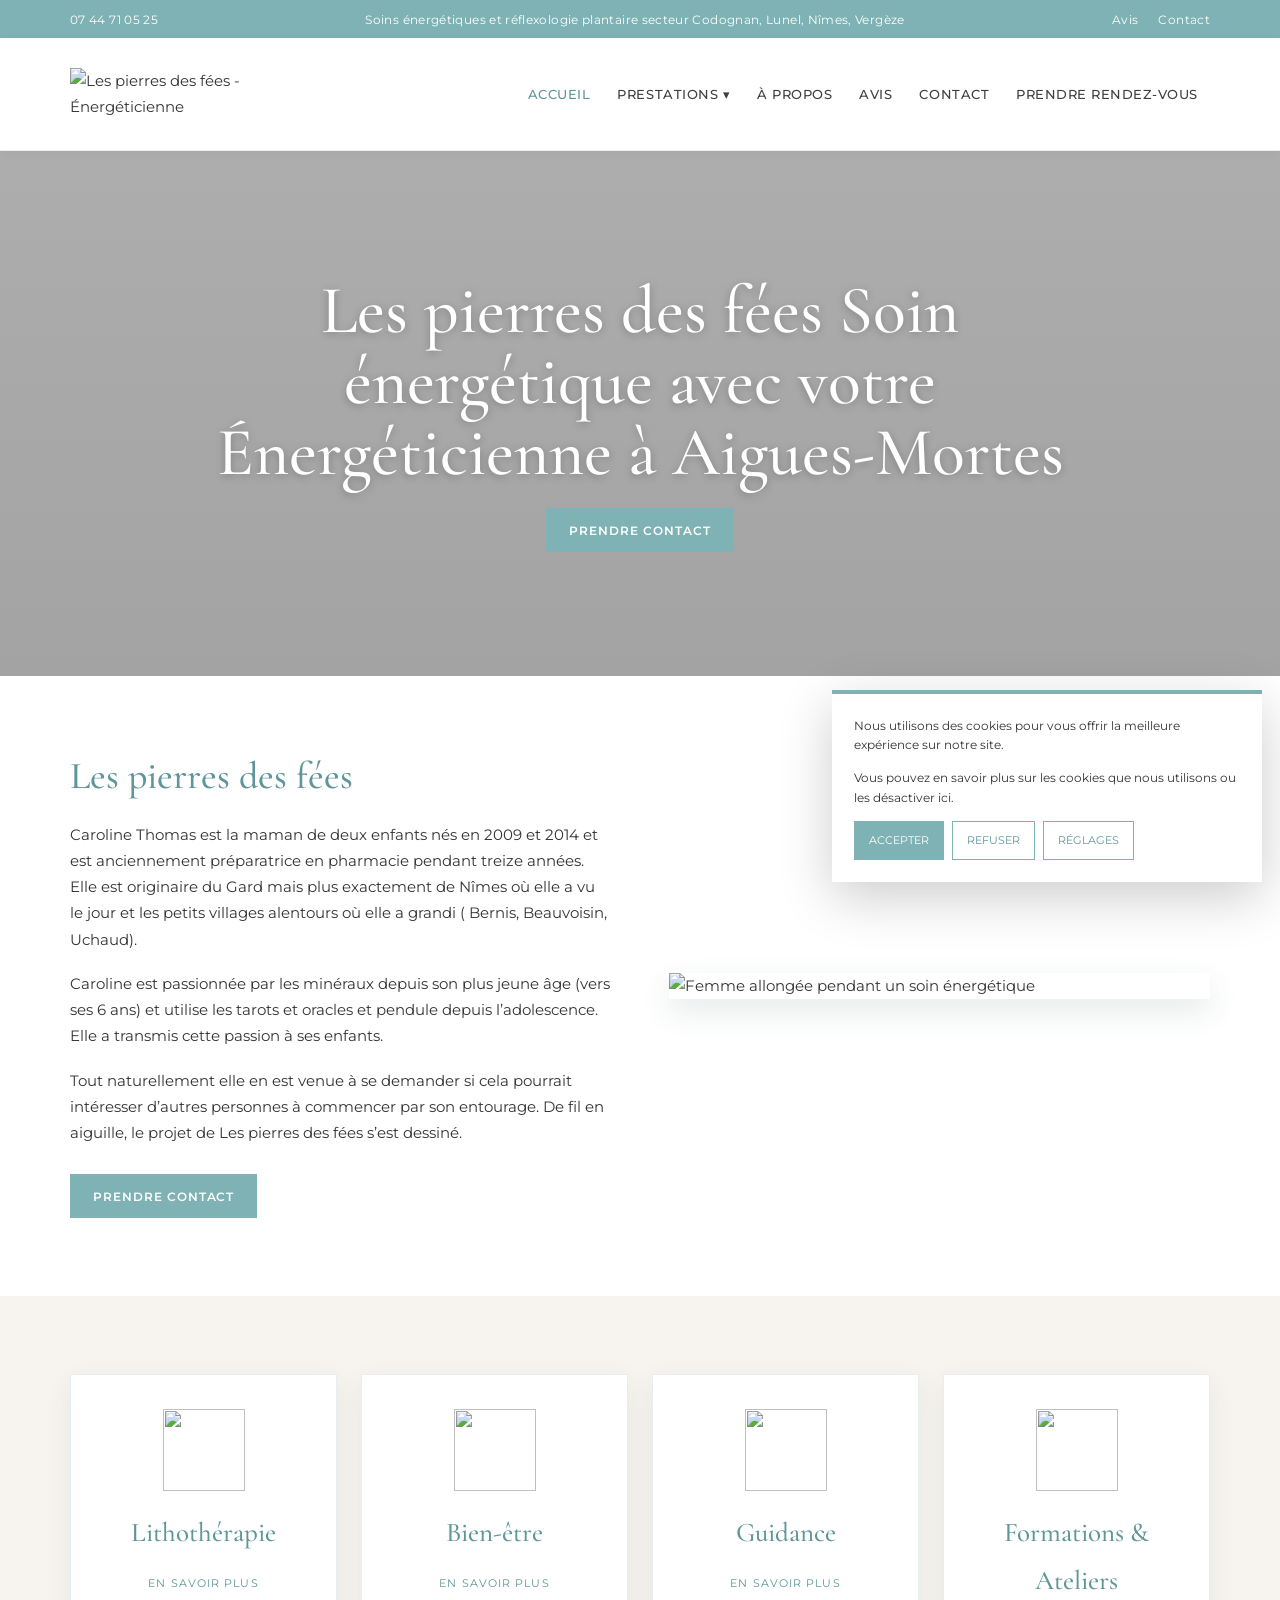
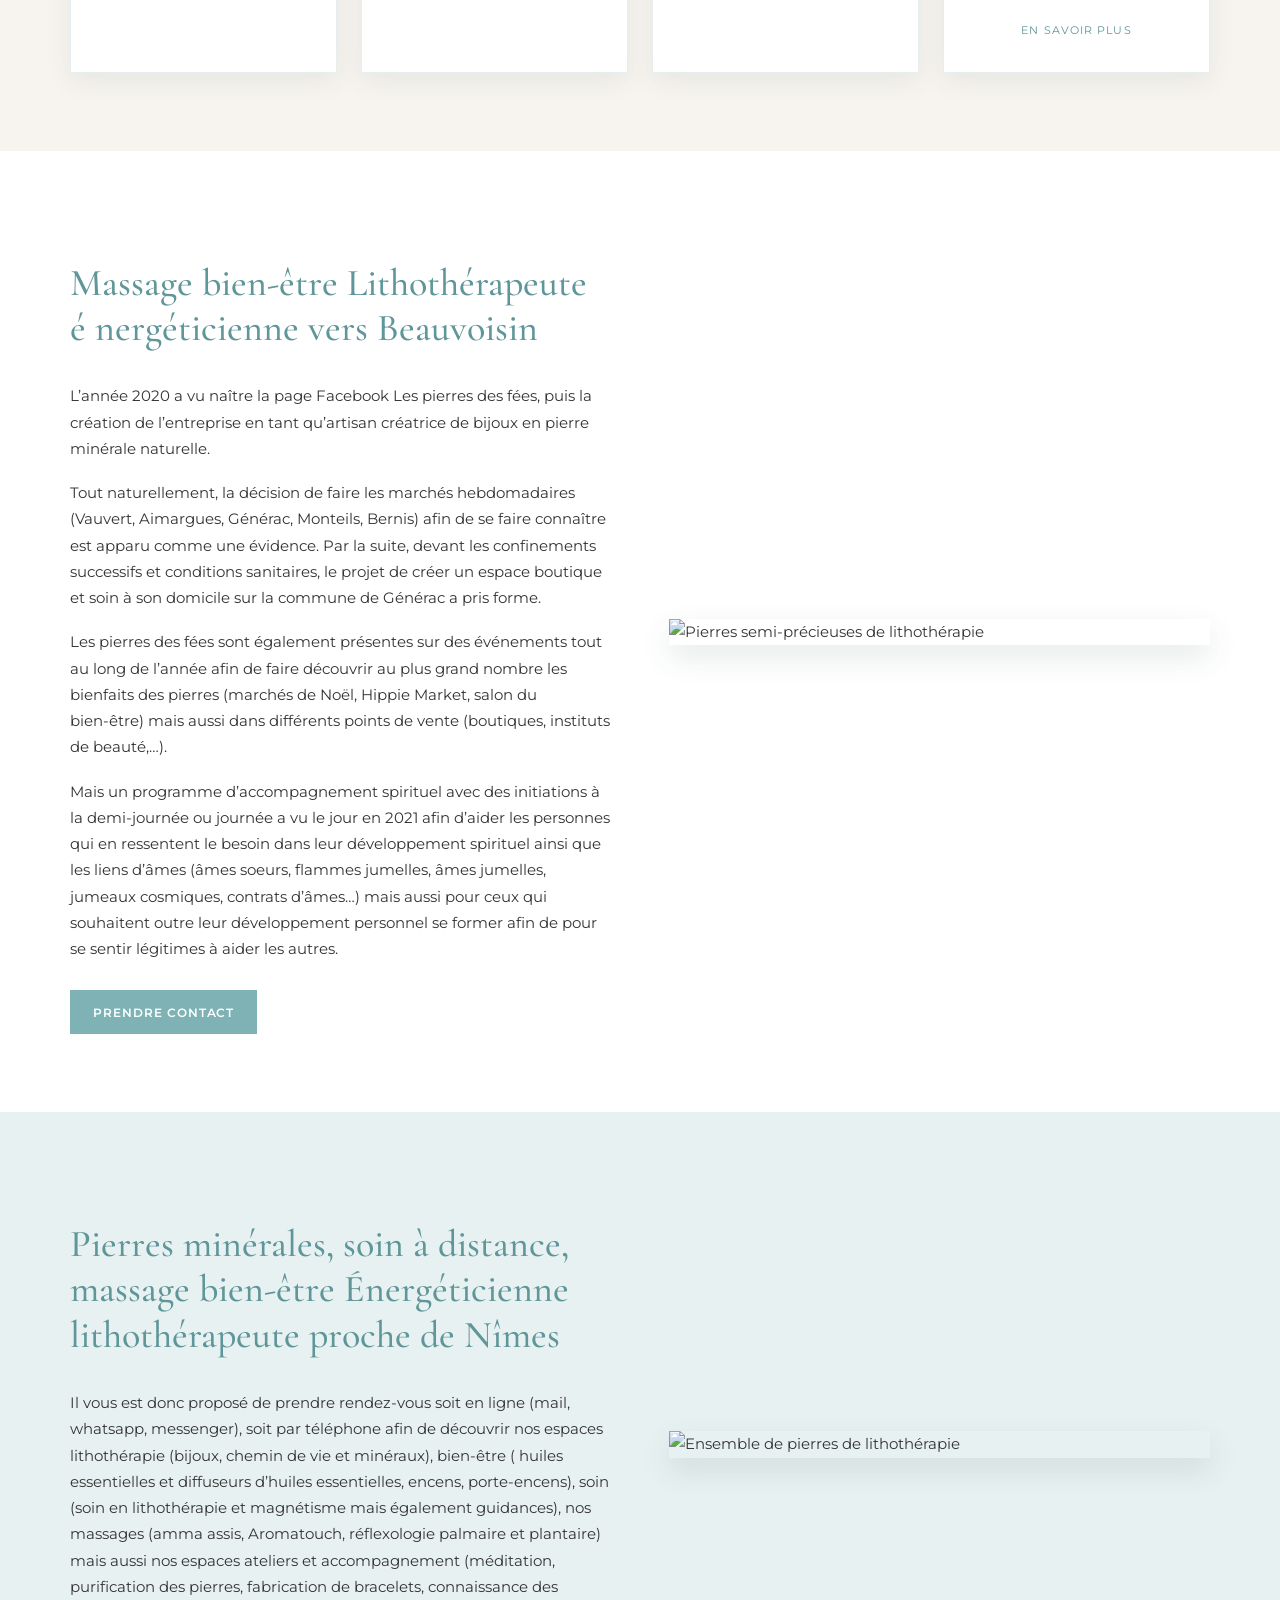
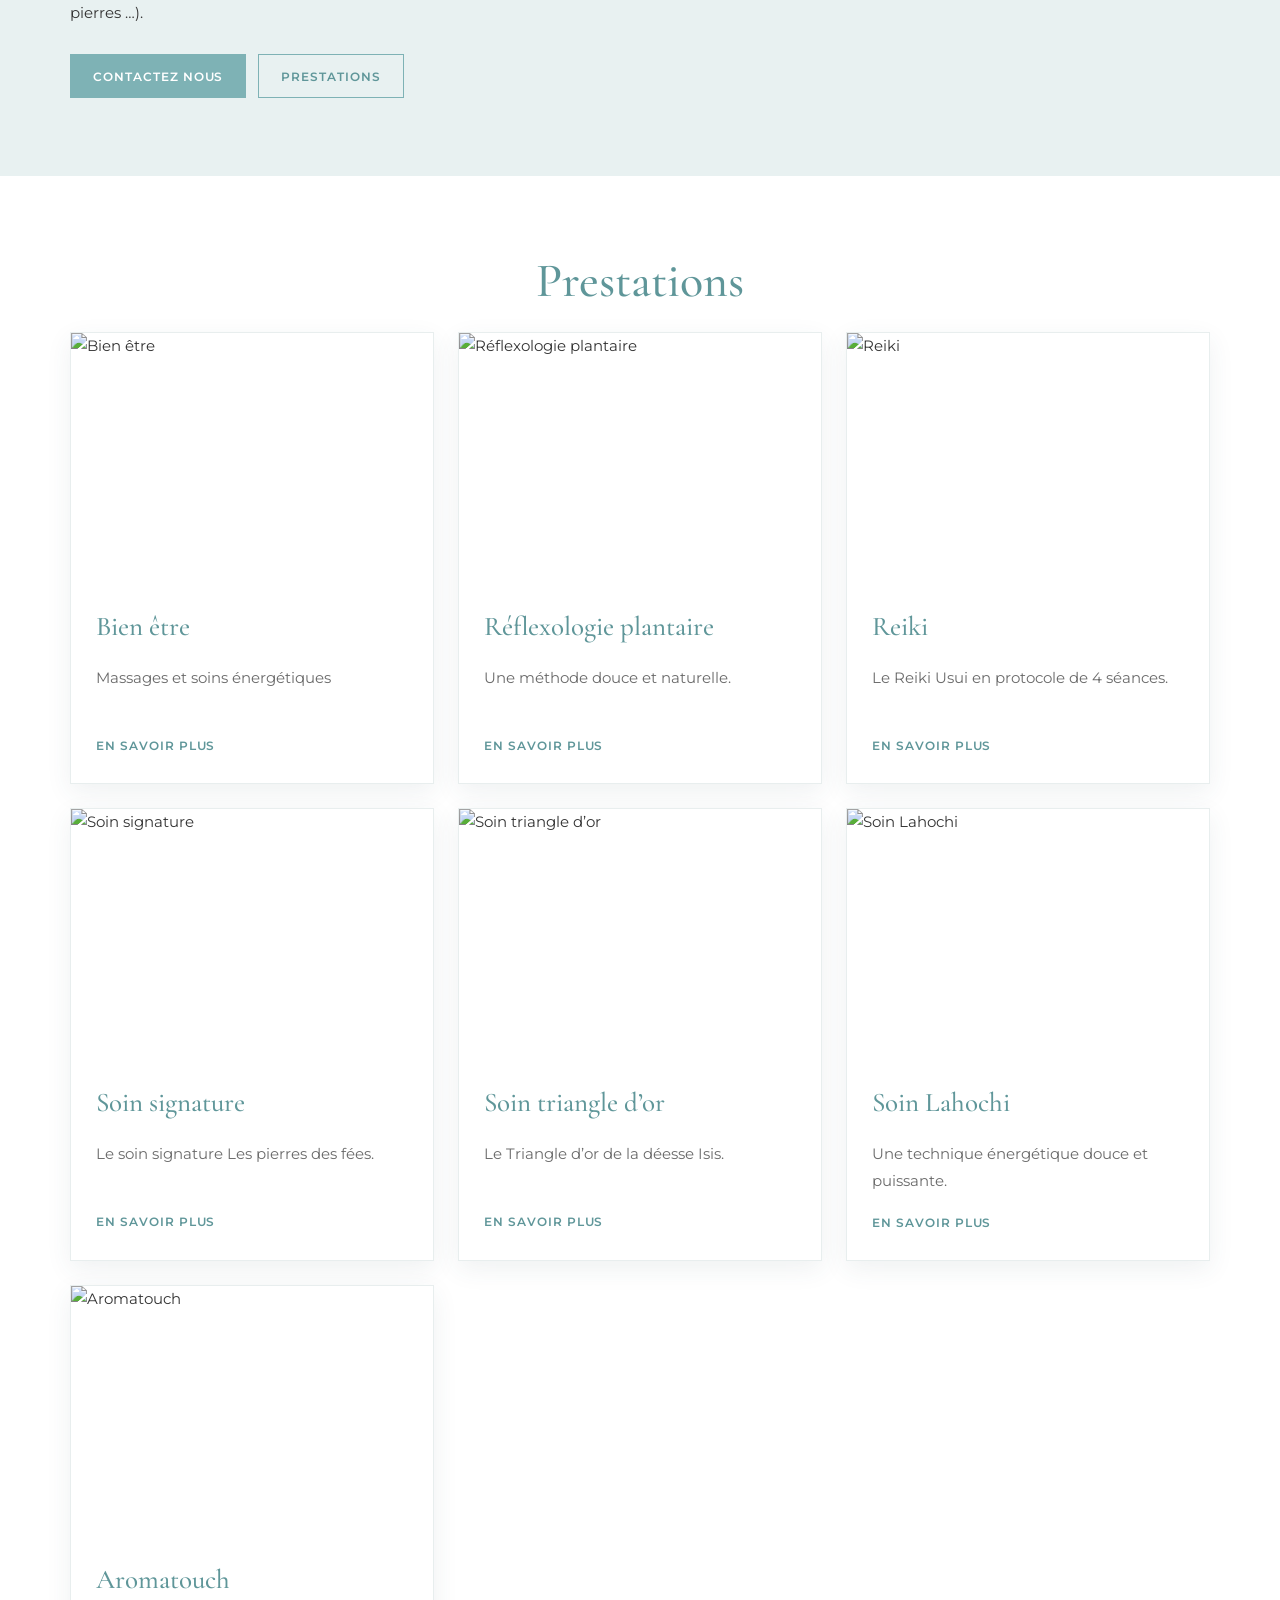
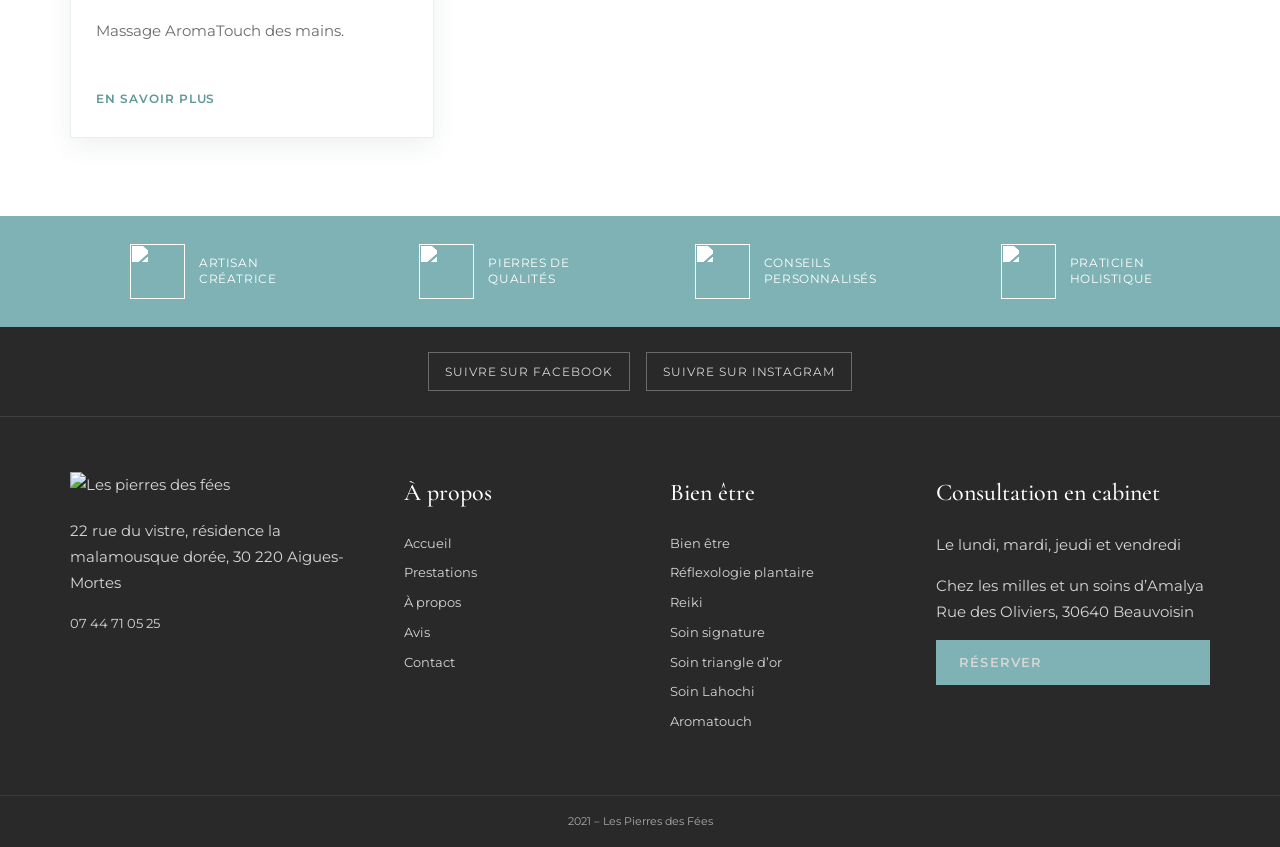
==== index.html @ 62eeec54 "Ajouter la page d’accueil" ====
<!doctype html>
<html lang="fr">
<head>
  <meta charset="utf-8">
  <meta name="viewport" content="width=device-width, initial-scale=1">
  <title>Les Pierres des Fées – Énergéticienne à Aigues-Mortes</title>
  <meta name="description" content="Les Pierres des Fées">
  <link rel="icon" href="https://www.lespierresdesfees.fr/wp-content/uploads/2023/02/logo-e1676286219580.png">
  <link rel="stylesheet" href="assets/css/style.css">
</head>
<body>

<div class="topbar">
  <div class="inner">
    <div><a href="tel:+33744710525">07 44 71 05 25</a></div>
    <div>Soins énergétiques et réflexologie plantaire secteur Codognan, Lunel, Nîmes, Vergèze</div>
    <div class="topbar-links"><a href="avis/">Avis</a><a href="contact/">Contact</a></div>
  </div>
</div>
<header class="site-header">
  <div class="header-inner">
    <a class="logo" href=""><img src="https://www.lespierresdesfees.fr/wp-content/uploads/2023/02/logo-e1676286219580.png" alt="Les pierres des fées - Énergéticienne"></a>
    <button class="mobile-toggle" type="button" aria-label="Ouvrir le menu" aria-expanded="false">☰</button>
    <nav class="nav" aria-label="Navigation principale">
      <a class="active" href="">Accueil</a>
      <div class="dropdown">
        <button class="drop-trigger " type="button">Prestations ▾</button>
        <div class="dropdown-menu"><a href="prestations/">Toutes les prestations</a><a href="bien-etre/">Bien être</a><a href="reflexologie-plantaire/">Réflexologie plantaire</a><a href="reiki/">Reiki</a><a href="soin-signature/">Soin signature</a><a href="soin-triangle-or/">Soin triangle d’or</a><a href="soin-lahochi/">Soin Lahochi</a><a href="aromatouch/">Aromatouch</a></div>
      </div>
      <a class="" href="a-propos/">À propos</a>
      <a class="" href="avis/">Avis</a>
      <a class="" href="contact/">Contact</a>
      <a class="book-btn" href="https://www.resalib.fr/praticien/78568-les-pierres-des-fees-energeticien-beauvoisin" target="_blank" rel="noopener">Prendre rendez-vous</a>
    </nav>
  </div>
</header>

<main>
<section class="hero"><div class="hero-inner"><h1>Les pierres des fées Soin énergétique avec votre Énergéticienne à Aigues-Mortes</h1><a class="btn" href="contact/">Prendre contact</a></div></section>
<section class="section"><div class="container two-col"><div class="content"><h2 class="section-title">Les pierres des fées</h2><p>Caroline Thomas est la maman de deux enfants nés en 2009 et 2014 et est anciennement préparatrice en pharmacie pendant treize années. Elle est originaire du Gard mais plus exactement de Nîmes où elle a vu le jour et les petits villages alentours où elle a grandi ( Bernis, Beauvoisin, Uchaud).</p><p>Caroline est passionnée par les minéraux depuis son plus jeune âge (vers ses 6 ans) et utilise les tarots et oracles et pendule depuis l’adolescence. Elle a transmis cette passion à ses enfants.</p><p>Tout naturellement elle en est venue à se demander si cela pourrait intéresser d’autres personnes à commencer par son entourage. De fil en aiguille, le projet de Les pierres des fées s’est dessiné.</p><div class="action-row"><a class="btn" href="contact/">Prendre contact</a></div></div><div class="visual"><img src="https://www.lespierresdesfees.fr/wp-content/uploads/2024/01/accueil1.jpg" alt="Femme allongée pendant un soin énergétique"></div></div></section>
<section class="section section-soft"><div class="container"><div class="icon-grid">
<div class="icon-card"><img src="https://www.lespierresdesfees.fr/wp-content/uploads/2021/08/picto-lithotherapie.png" alt=""><h3>Lithothérapie</h3><a href="a-propos/">En savoir plus</a></div>
<div class="icon-card"><img src="https://www.lespierresdesfees.fr/wp-content/uploads/2021/08/picto-bienetre.png" alt=""><h3>Bien-être</h3><a href="bien-etre/">En savoir plus</a></div>
<div class="icon-card"><img src="https://www.lespierresdesfees.fr/wp-content/uploads/2021/08/picto-formation.png" alt=""><h3>Guidance</h3><a href="contact/">En savoir plus</a></div>
<div class="icon-card"><img src="https://www.lespierresdesfees.fr/wp-content/uploads/2021/08/picto-soins.png" alt=""><h3>Formations &amp; Ateliers</h3><a href="contact/">En savoir plus</a></div>
</div></div></section>
<section class="section"><div class="container two-col reverse"><div class="visual"><img src="https://www.lespierresdesfees.fr/wp-content/uploads/2024/01/accueil2.jpg" alt="Pierres semi-précieuses de lithothérapie"></div><div class="content"><h2>Massage bien-être Lithothérapeute é nergéticienne vers Beauvoisin</h2><p>L’année 2020 a vu naître la page Facebook Les pierres des fées, puis la création de l’entreprise en tant qu’artisan créatrice de bijoux en pierre minérale naturelle.</p><p>Tout naturellement, la décision de faire les marchés hebdomadaires (Vauvert, Aimargues, Générac, Monteils, Bernis) afin de se faire connaître est apparu comme une évidence. Par la suite, devant les confinements successifs et conditions sanitaires, le projet de créer un espace boutique et soin à son domicile sur la commune de Générac a pris forme.</p><p>Les pierres des fées sont également présentes sur des événements tout au long de l’année afin de faire découvrir au plus grand nombre les bienfaits des pierres (marchés de Noël, Hippie Market, salon du bien-être) mais aussi dans différents points de vente (boutiques, instituts de beauté,…).</p><p>Mais un programme d’accompagnement spirituel avec des initiations à la demi-journée ou journée a vu le jour en 2021 afin d’aider les personnes qui en ressentent le besoin dans leur développement spirituel ainsi que les liens d’âmes (âmes soeurs, flammes jumelles, âmes jumelles, jumeaux cosmiques, contrats d’âmes…) mais aussi pour ceux qui souhaitent outre leur développement personnel se former afin de pour se sentir légitimes à aider les autres.</p><div class="action-row"><a class="btn" href="contact/">Prendre contact</a></div></div></div></section>
<section class="section section-turquoise"><div class="container two-col"><div class="content"><h2>Pierres minérales, soin à distance, massage bien-être Énergéticienne lithothérapeute proche de Nîmes</h2><p>Il vous est donc proposé de prendre rendez-vous soit en ligne (mail, whatsapp, messenger), soit par téléphone afin de découvrir nos espaces lithothérapie (bijoux, chemin de vie et minéraux), bien-être ( huiles essentielles et diffuseurs d’huiles essentielles, encens, porte-encens), soin (soin en lithothérapie et magnétisme mais également guidances), nos massages (amma assis, Aromatouch, réflexologie palmaire et plantaire) mais aussi nos espaces ateliers et accompagnement (méditation, purification des pierres, fabrication de bracelets, connaissance des pierres …).</p><div class="action-row"><a class="btn" href="contact/">Contactez nous</a><a class="btn btn-outline" href="prestations/">Prestations</a></div></div><div class="visual"><img src="https://www.lespierresdesfees.fr/wp-content/uploads/2024/01/accueil3.jpg" alt="Ensemble de pierres de lithothérapie"></div></div></section>
<section class="section"><div class="container"><h2 class="section-title center">Prestations</h2><div class="service-grid"><article class="service-card"><img src="https://www.lespierresdesfees.fr/wp-content/uploads/2024/01/categorie-massages.jpg" alt="Bien être"><div class="service-card-body"><h3>Bien être</h3><p>Massages et soins énergétiques</p><a class="more" href="bien-etre/">En savoir plus</a></div></article><article class="service-card"><img src="https://www.lespierresdesfees.fr/wp-content/uploads/2025/05/reflexologie-plantaire1.jpg" alt="Réflexologie plantaire"><div class="service-card-body"><h3>Réflexologie plantaire</h3><p>Une méthode douce et naturelle.</p><a class="more" href="reflexologie-plantaire/">En savoir plus</a></div></article><article class="service-card"><img src="https://www.lespierresdesfees.fr/wp-content/uploads/2025/05/reiki1.jpg" alt="Reiki"><div class="service-card-body"><h3>Reiki</h3><p>Le Reiki Usui en protocole de 4 séances.</p><a class="more" href="reiki/">En savoir plus</a></div></article><article class="service-card"><img src="https://www.lespierresdesfees.fr/wp-content/uploads/2025/05/soin-signature1.jpg" alt="Soin signature"><div class="service-card-body"><h3>Soin signature</h3><p>Le soin signature Les pierres des fées.</p><a class="more" href="soin-signature/">En savoir plus</a></div></article><article class="service-card"><img src="https://www.lespierresdesfees.fr/wp-content/uploads/2025/05/soin-triangle-or1.jpg" alt="Soin triangle d’or"><div class="service-card-body"><h3>Soin triangle d’or</h3><p>Le Triangle d’or de la déesse Isis.</p><a class="more" href="soin-triangle-or/">En savoir plus</a></div></article><article class="service-card"><img src="https://www.lespierresdesfees.fr/wp-content/uploads/2025/05/lahochi1.jpg" alt="Soin Lahochi"><div class="service-card-body"><h3>Soin Lahochi</h3><p>Une technique énergétique douce et puissante.</p><a class="more" href="soin-lahochi/">En savoir plus</a></div></article><article class="service-card"><img src="https://www.lespierresdesfees.fr/wp-content/uploads/2025/05/aromatouch1.jpg" alt="Aromatouch"><div class="service-card-body"><h3>Aromatouch</h3><p>Massage AromaTouch des mains.</p><a class="more" href="aromatouch/">En savoir plus</a></div></article></div></div></section>
</main>

<section class="trust-strip">
  <div class="trust-grid">
    <div class="trust-item"><img src="https://www.lespierresdesfees.fr/wp-content/uploads/2021/08/rea-artisan.png" alt=""><span>Artisan<br>Créatrice</span></div>
    <div class="trust-item"><img src="https://www.lespierresdesfees.fr/wp-content/uploads/2021/08/rea-pierres.png" alt=""><span>Pierres de<br>qualités</span></div>
    <div class="trust-item"><img src="https://www.lespierresdesfees.fr/wp-content/uploads/2021/08/rea-conseil.png" alt=""><span>Conseils<br>Personnalisés</span></div>
    <div class="trust-item"><img src="https://www.lespierresdesfees.fr/wp-content/uploads/2021/08/rea-praticien.png" alt=""><span>Praticien<br>Holistique</span></div>
  </div>
</section>

<footer class="site-footer">
  <div class="social-band"><a href="https://www.facebook.com/lespierresdesfees30/?ref=page_internal" target="_blank" rel="noopener">Suivre sur Facebook</a><a href="https://www.instagram.com/carolinelespierresdesfees" target="_blank" rel="noopener">Suivre sur Instagram</a></div>
  <div class="footer-grid">
    <div><img class="footer-logo" src="https://www.lespierresdesfees.fr/wp-content/uploads/2023/02/logo-e1676286219580.png" alt="Les pierres des fées"><p>22 rue du vistre, résidence la malamousque dorée, 30 220 Aigues-Mortes</p><p><a href="tel:+33744710525">07 44 71 05 25</a></p></div>
    <div><h3>À propos</h3><a href="">Accueil</a><a href="prestations/">Prestations</a><a href="a-propos/">À propos</a><a href="avis/">Avis</a><a href="contact/">Contact</a></div>
    <div><h3>Bien être</h3><a href="bien-etre/">Bien être</a><a href="reflexologie-plantaire/">Réflexologie plantaire</a><a href="reiki/">Reiki</a><a href="soin-signature/">Soin signature</a><a href="soin-triangle-or/">Soin triangle d’or</a><a href="soin-lahochi/">Soin Lahochi</a><a href="aromatouch/">Aromatouch</a></div>
    <div><h3>Consultation en cabinet</h3><p>Le lundi, mardi, jeudi et vendredi</p><p>Chez les milles et un soins d’Amalya<br>Rue des Oliviers, 30640 Beauvoisin</p><a class="btn" href="https://www.resalib.fr/praticien/78568-les-pierres-des-fees-energeticien-beauvoisin" target="_blank" rel="noopener">Réserver</a></div>
  </div>
  <div class="copyright">2021 – Les Pierres des Fées</div>
</footer>
<div class="cookie-banner">
  <p>Nous utilisons des cookies pour vous offrir la meilleure expérience sur notre site.</p>
  <p>Vous pouvez en savoir plus sur les cookies que nous utilisons ou les désactiver ici.</p>
  <div class="cookie-actions"><button type="button" data-cookie-choice="accept">Accepter</button><button type="button" data-cookie-choice="refuse">Refuser</button><button type="button" data-cookie-choice="settings">Réglages</button></div>
</div>
<script src="assets/js/site.js"></script>

</body>
</html>
---- assets/css/style.css ----
@import url('https://fonts.googleapis.com/css2?family=Cormorant+Garamond:wght@400;500;600&family=Montserrat:wght@300;400;500;600&display=swap');

:root {
  --turquoise: #7eb2b5;
  --turquoise-dark: #5f9699;
  --turquoise-light: #e8f1f1;
  --charcoal: #343434;
  --muted: #6b6b6b;
  --cream: #f7f4ef;
  --white: #ffffff;
  --border: #d9e4e4;
  --shadow: 0 12px 30px rgba(38, 75, 77, .12);
  --content: 1180px;
}

* { box-sizing: border-box; }
html { scroll-behavior: smooth; }
body {
  margin: 0;
  color: var(--charcoal);
  background: #fff;
  font-family: 'Montserrat', Arial, sans-serif;
  font-size: 15px;
  line-height: 1.75;
}
a { color: inherit; text-decoration: none; }
img { display: block; max-width: 100%; }
button, input, textarea, select { font: inherit; }

.topbar {
  background: var(--turquoise);
  color: #fff;
  font-size: 12px;
  letter-spacing: .03em;
}
.topbar .inner {
  max-width: var(--content);
  margin: auto;
  min-height: 38px;
  padding: 7px 20px;
  display: flex;
  align-items: center;
  justify-content: space-between;
  gap: 20px;
}
.topbar-links { display: flex; align-items: center; gap: 20px; }
.topbar a:hover { text-decoration: underline; }

.site-header {
  position: sticky;
  top: 0;
  z-index: 50;
  background: rgba(255,255,255,.98);
  border-bottom: 1px solid #eee;
  box-shadow: 0 2px 12px rgba(0,0,0,.03);
}
.header-inner {
  max-width: var(--content);
  margin: auto;
  min-height: 112px;
  padding: 12px 20px;
  display: flex;
  align-items: center;
  justify-content: space-between;
  gap: 32px;
}
.logo img { width: 245px; height: auto; }
.nav { display: flex; align-items: center; gap: 3px; }
.nav > a, .drop-trigger {
  border: 0;
  background: transparent;
  color: #3f3f3f;
  padding: 13px 12px;
  font-size: 13px;
  font-weight: 500;
  text-transform: uppercase;
  letter-spacing: .04em;
  cursor: pointer;
}
.nav > a:hover, .drop-trigger:hover, .nav .active { color: var(--turquoise-dark); }
.dropdown { position: relative; }
.dropdown-menu {
  display: none;
  position: absolute;
  top: calc(100% - 2px);
  left: 0;
  min-width: 260px;
  padding: 10px 0;
  background: white;
  border-top: 3px solid var(--turquoise);
  box-shadow: var(--shadow);
}
.dropdown:hover .dropdown-menu, .dropdown.open .dropdown-menu { display: block; }
.dropdown-menu a {
  display: block;
  padding: 9px 18px;
  font-size: 13px;
  border-bottom: 1px solid #f0f0f0;
}
.dropdown-menu a:last-child { border-bottom: 0; }
.dropdown-menu a:hover { color: var(--turquoise-dark); background: var(--turquoise-light); }
.book-btn, .btn {
  display: inline-flex;
  align-items: center;
  justify-content: center;
  min-height: 44px;
  padding: 10px 22px;
  border: 1px solid var(--turquoise);
  background: var(--turquoise);
  color: #fff;
  font-size: 12px;
  font-weight: 600;
  text-transform: uppercase;
  letter-spacing: .08em;
  transition: .2s ease;
}
.book-btn:hover, .btn:hover { background: var(--turquoise-dark); border-color: var(--turquoise-dark); transform: translateY(-1px); }
.btn-outline { color: var(--turquoise-dark); background: transparent; }
.btn-outline:hover { color: white; }
.mobile-toggle { display: none; border: 0; background: transparent; font-size: 28px; color: var(--turquoise-dark); }

.hero {
  min-height: 525px;
  position: relative;
  display: grid;
  place-items: center;
  text-align: center;
  color: #fff;
  background: linear-gradient(rgba(0,0,0,.32), rgba(0,0,0,.36)), url('https://www.lespierresdesfees.fr/wp-content/uploads/2021/08/slider1.jpg') center/cover no-repeat;
}
.hero-inner { max-width: 930px; padding: 70px 24px; }
.hero h1, .page-hero h1 {
  margin: 0 0 20px;
  font-family: 'Cormorant Garamond', Georgia, serif;
  font-weight: 500;
  font-size: clamp(38px, 5.3vw, 68px);
  line-height: 1.05;
  text-shadow: 0 2px 8px rgba(0,0,0,.25);
}
.hero p { max-width: 760px; margin: 0 auto 28px; font-size: 16px; }

.page-hero {
  min-height: 280px;
  display: grid;
  place-items: center;
  text-align: center;
  color: #fff;
  padding: 50px 20px;
  background: linear-gradient(rgba(32,55,57,.56), rgba(32,55,57,.56)), url('https://www.lespierresdesfees.fr/wp-content/uploads/2021/08/slider1.jpg') center/cover no-repeat;
}
.page-hero h1 { max-width: 1100px; font-size: clamp(34px, 4.4vw, 54px); }

.container { max-width: var(--content); margin: auto; padding: 0 20px; }
.section { padding: 78px 0; }
.section-soft { background: var(--cream); }
.section-turquoise { background: var(--turquoise-light); }
.section-title {
  margin: 0 0 22px;
  color: var(--turquoise-dark);
  font-family: 'Cormorant Garamond', Georgia, serif;
  font-size: clamp(32px, 4vw, 48px);
  font-weight: 500;
  line-height: 1.15;
}
.section-title.center { text-align: center; }
.lead { font-size: 17px; line-height: 1.9; }
.two-col {
  display: grid;
  grid-template-columns: minmax(0, 1fr) minmax(0, 1fr);
  gap: 58px;
  align-items: center;
}
.two-col.reverse .visual { order: 2; }
.visual img { width: 100%; max-height: 520px; object-fit: cover; box-shadow: var(--shadow); }
.content p { margin: 0 0 18px; }
.content h2, .content h3 {
  color: var(--turquoise-dark);
  font-family: 'Cormorant Garamond', Georgia, serif;
  line-height: 1.2;
  font-weight: 500;
}
.content h2 { font-size: 38px; }
.content h3 { font-size: 28px; }
.action-row { margin-top: 28px; display: flex; flex-wrap: wrap; gap: 12px; }

.icon-grid, .service-grid {
  display: grid;
  grid-template-columns: repeat(4, 1fr);
  gap: 24px;
}
.icon-card, .service-card {
  background: #fff;
  border: 1px solid #e8eeee;
  text-align: center;
  box-shadow: 0 8px 24px rgba(48,81,83,.08);
  transition: .2s ease;
}
.icon-card { padding: 34px 22px 30px; }
.icon-card:hover, .service-card:hover { transform: translateY(-4px); box-shadow: var(--shadow); }
.icon-card img { width: 82px; height: 82px; object-fit: contain; margin: 0 auto 18px; }
.icon-card h3, .service-card h3 {
  margin: 0 0 12px;
  font-family: 'Cormorant Garamond', Georgia, serif;
  color: var(--turquoise-dark);
  font-size: 27px;
  font-weight: 500;
}
.icon-card a { font-size: 11px; text-transform: uppercase; letter-spacing: .1em; color: var(--turquoise-dark); }

.service-grid { grid-template-columns: repeat(3, 1fr); }
.service-card { text-align: left; }
.service-card img { width: 100%; height: 245px; object-fit: cover; }
.service-card-body { padding: 25px; }
.service-card p { color: var(--muted); min-height: 52px; }
.service-card .more { color: var(--turquoise-dark); font-size: 12px; font-weight: 600; text-transform: uppercase; letter-spacing: .08em; }

.service-copy { max-width: 940px; margin: auto; }
.service-copy > p, .service-copy > ul { margin-bottom: 22px; }
.service-copy ul { list-style: none; padding: 0; }
.service-copy li { position: relative; padding-left: 24px; margin-bottom: 9px; }
.service-copy li::before { content: '•'; position: absolute; left: 6px; color: var(--turquoise); font-weight: 700; }
.service-copy .feature-image { margin: 32px auto; width: min(100%, 820px); max-height: 540px; object-fit: cover; box-shadow: var(--shadow); }
.service-copy h2, .service-copy h3 {
  color: var(--turquoise-dark);
  font-family: 'Cormorant Garamond', Georgia, serif;
  font-weight: 500;
  line-height: 1.18;
}
.service-copy h2 { font-size: 38px; margin-top: 52px; }
.service-copy h3 { font-size: 28px; margin-top: 34px; }

.trust-strip { background: var(--turquoise); color: #fff; }
.trust-grid { max-width: var(--content); margin: auto; padding: 28px 20px; display: grid; grid-template-columns: repeat(4, 1fr); gap: 25px; }
.trust-item { display: flex; align-items: center; justify-content: center; gap: 14px; text-transform: uppercase; line-height: 1.35; font-size: 12px; letter-spacing: .05em; }
.trust-item img { width: 55px; height: 55px; object-fit: contain; filter: brightness(0) invert(1); }

.review-box { max-width: 760px; margin: auto; text-align: center; padding: 58px; background: #fff; box-shadow: var(--shadow); }
.google-mark { font-size: 52px; font-weight: 600; letter-spacing: -.07em; margin-bottom: 18px; }
.google-mark span:nth-child(1), .google-mark span:nth-child(4) { color: #4285f4; }
.google-mark span:nth-child(2), .google-mark span:nth-child(6) { color: #ea4335; }
.google-mark span:nth-child(3) { color: #fbbc05; }
.google-mark span:nth-child(5) { color: #34a853; }

.contact-grid { display: grid; grid-template-columns: .85fr 1.15fr; gap: 50px; align-items: start; }
.contact-panel { padding: 32px; background: var(--turquoise-light); }
.contact-panel h2, .contact-form h2 { margin-top: 0; color: var(--turquoise-dark); font-family: 'Cormorant Garamond', Georgia, serif; font-size: 34px; font-weight: 500; }
.contact-panel strong { color: var(--turquoise-dark); }
.form-grid { display: grid; grid-template-columns: 1fr 1fr; gap: 18px; }
.form-field.full { grid-column: 1/-1; }
label { display: block; margin-bottom: 7px; font-size: 12px; text-transform: uppercase; letter-spacing: .06em; }
input, textarea, select {
  width: 100%;
  padding: 13px 14px;
  border: 1px solid #d7d7d7;
  background: #fff;
  color: var(--charcoal);
  outline: 0;
}
input:focus, textarea:focus, select:focus { border-color: var(--turquoise); box-shadow: 0 0 0 3px rgba(126,178,181,.14); }
textarea { min-height: 145px; resize: vertical; }
.radio-row { display: flex; gap: 18px; flex-wrap: wrap; }
.radio-row label { text-transform: none; letter-spacing: 0; display: flex; align-items: center; gap: 7px; }
.radio-row input { width: auto; }
.privacy { font-size: 11px; line-height: 1.55; color: #666; }

.site-footer { background: #292929; color: #d6d6d6; }
.social-band { border-bottom: 1px solid rgba(255,255,255,.1); text-align: center; padding: 25px 20px; }
.social-band a { display: inline-flex; margin: 0 8px; padding: 8px 16px; border: 1px solid rgba(255,255,255,.3); font-size: 12px; text-transform: uppercase; letter-spacing: .08em; }
.footer-grid { max-width: var(--content); margin: auto; padding: 55px 20px; display: grid; grid-template-columns: 1.3fr 1fr 1fr 1.2fr; gap: 38px; }
.footer-grid h3 { margin: 0 0 18px; color: #fff; font-family: 'Cormorant Garamond', Georgia, serif; font-size: 24px; font-weight: 500; }
.footer-grid a { display: block; margin: 7px 0; font-size: 13px; color: #d6d6d6; }
.footer-grid a:hover { color: var(--turquoise); }
.footer-logo { width: 210px; margin-bottom: 20px; }
.copyright { border-top: 1px solid rgba(255,255,255,.08); text-align: center; padding: 16px 20px; font-size: 11px; color: #aaa; }

.cookie-banner {
  position: fixed;
  right: 18px;
  bottom: 18px;
  z-index: 100;
  width: min(430px, calc(100% - 36px));
  background: #fff;
  box-shadow: 0 15px 50px rgba(0,0,0,.2);
  padding: 22px;
  border-top: 4px solid var(--turquoise);
}
.cookie-banner.hidden { display: none; }
.cookie-banner p { margin: 0 0 14px; font-size: 12px; line-height: 1.6; }
.cookie-actions { display: flex; gap: 8px; flex-wrap: wrap; }
.cookie-actions button { border: 1px solid var(--turquoise); padding: 9px 14px; cursor: pointer; font-size: 11px; text-transform: uppercase; background: white; color: var(--turquoise-dark); }
.cookie-actions button:first-child { background: var(--turquoise); color: white; }

@media (max-width: 1020px) {
  .mobile-toggle { display: block; }
  .header-inner { min-height: 88px; }
  .logo img { width: 205px; }
  .nav {
    display: none;
    position: absolute;
    left: 0;
    right: 0;
    top: 100%;
    background: white;
    padding: 16px 20px 24px;
    box-shadow: var(--shadow);
    align-items: stretch;
    flex-direction: column;
  }
  .nav.open { display: flex; }
  .nav > a, .drop-trigger { text-align: left; border-bottom: 1px solid #eee; width: 100%; }
  .dropdown-menu { position: static; box-shadow: none; border-top: 0; padding-left: 18px; }
  .book-btn { margin-top: 8px; }
  .icon-grid { grid-template-columns: repeat(2, 1fr); }
  .service-grid { grid-template-columns: repeat(2, 1fr); }
  .footer-grid { grid-template-columns: repeat(2, 1fr); }
}

@media (max-width: 760px) {
  body { font-size: 14px; }
  .topbar .inner { justify-content: center; text-align: center; }
  .topbar-links { display: none; }
  .hero { min-height: 460px; }
  .hero h1 { font-size: 42px; }
  .section { padding: 58px 0; }
  .two-col, .contact-grid { grid-template-columns: 1fr; gap: 32px; }
  .two-col.reverse .visual { order: initial; }
  .service-grid, .icon-grid { grid-template-columns: 1fr; }
  .service-card p { min-height: auto; }
  .trust-grid { grid-template-columns: repeat(2, 1fr); }
  .trust-item { justify-content: flex-start; }
  .form-grid { grid-template-columns: 1fr; }
  .footer-grid { grid-template-columns: 1fr; }
  .review-box { padding: 35px 22px; }
}

@media (max-width: 460px) {
  .logo img { width: 175px; }
  .header-inner { padding-left: 14px; padding-right: 14px; }
  .hero h1 { font-size: 36px; }
  .page-hero h1 { font-size: 34px; }
  .trust-grid { grid-template-columns: 1fr; }
  .action-row .btn { width: 100%; }
}
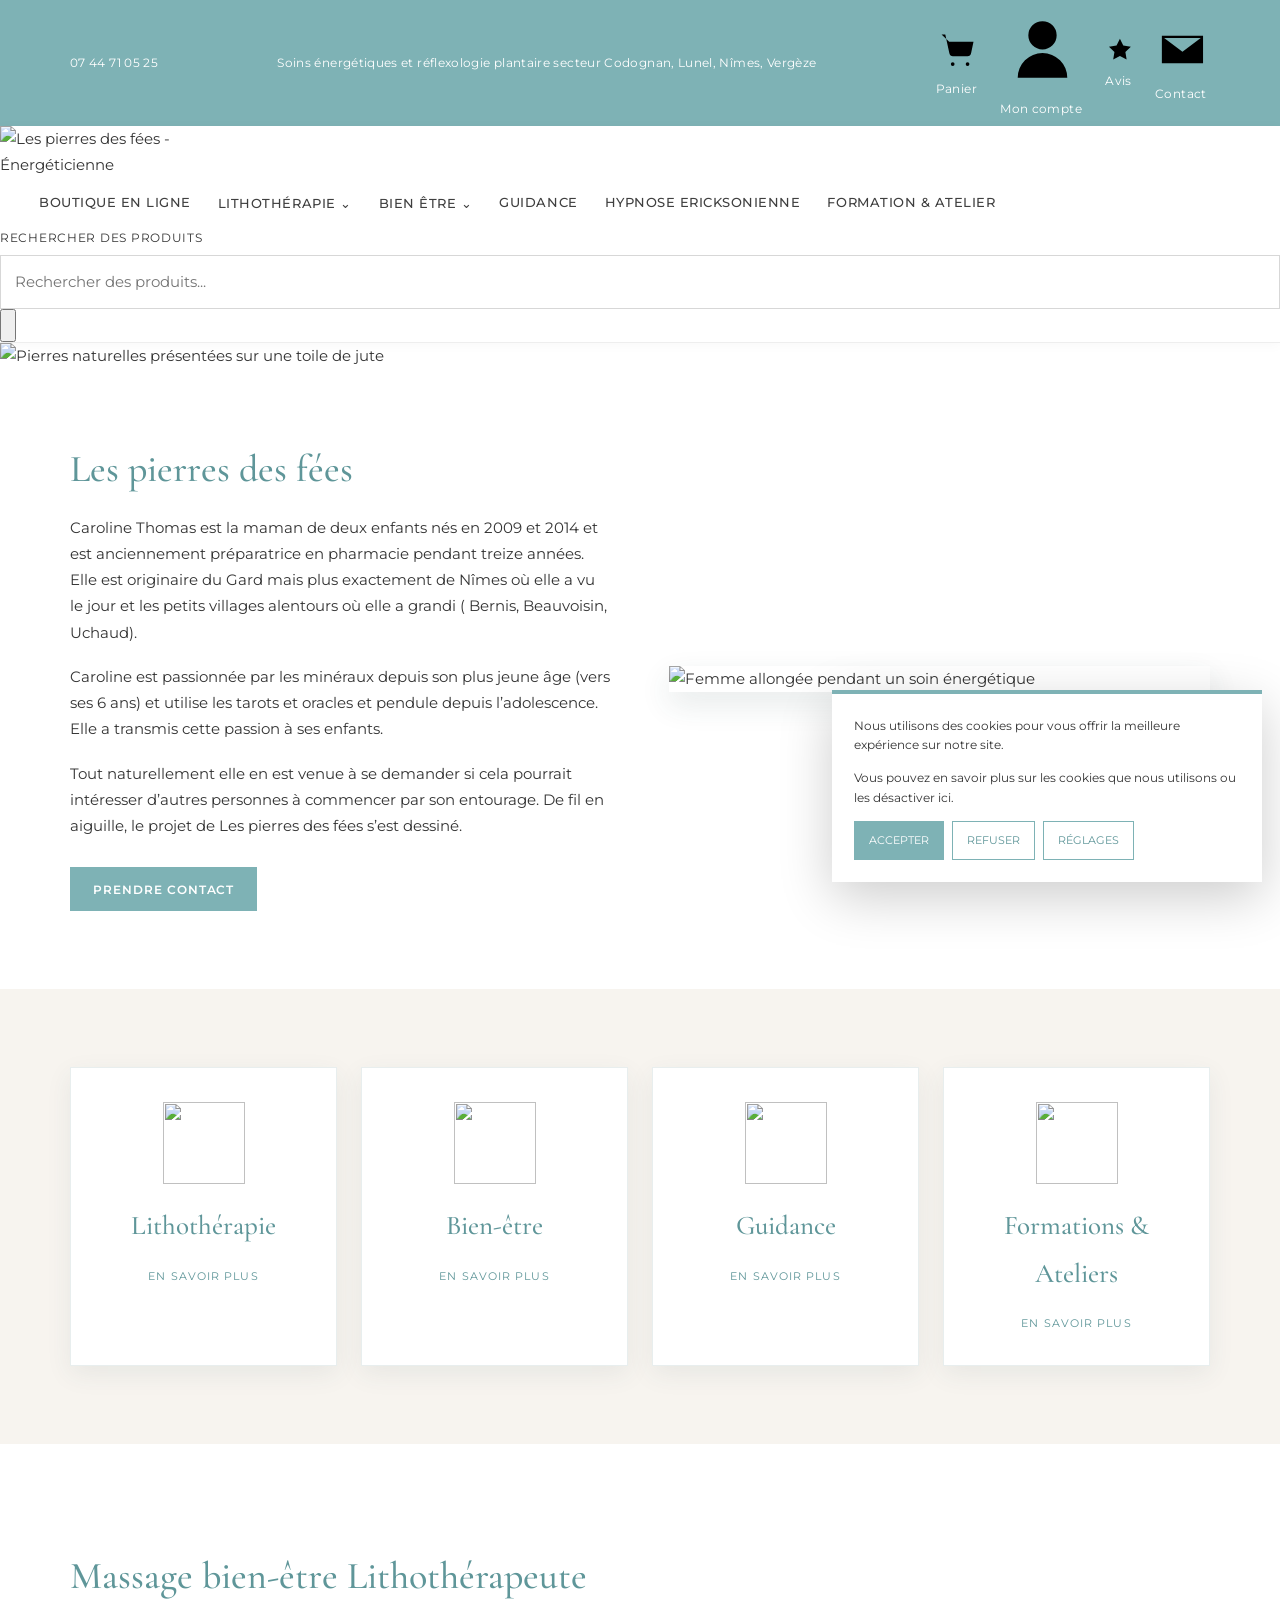
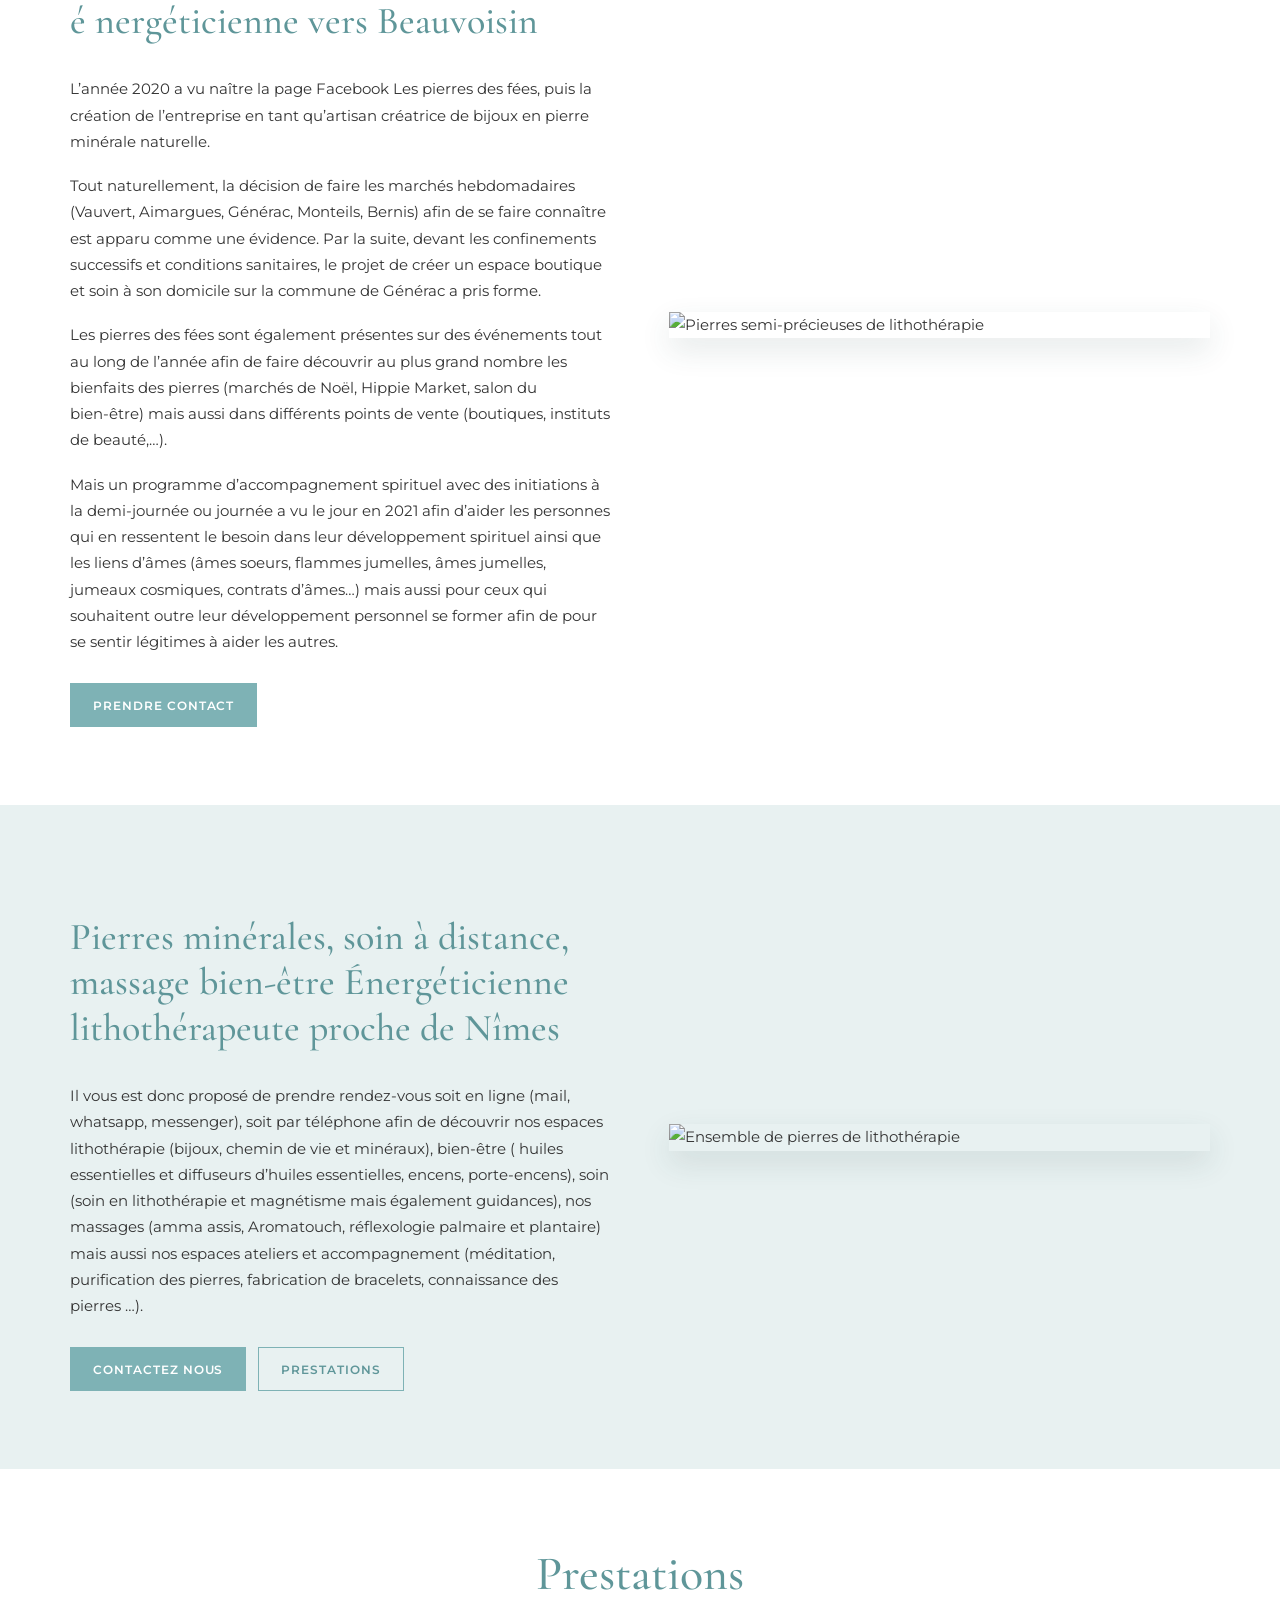
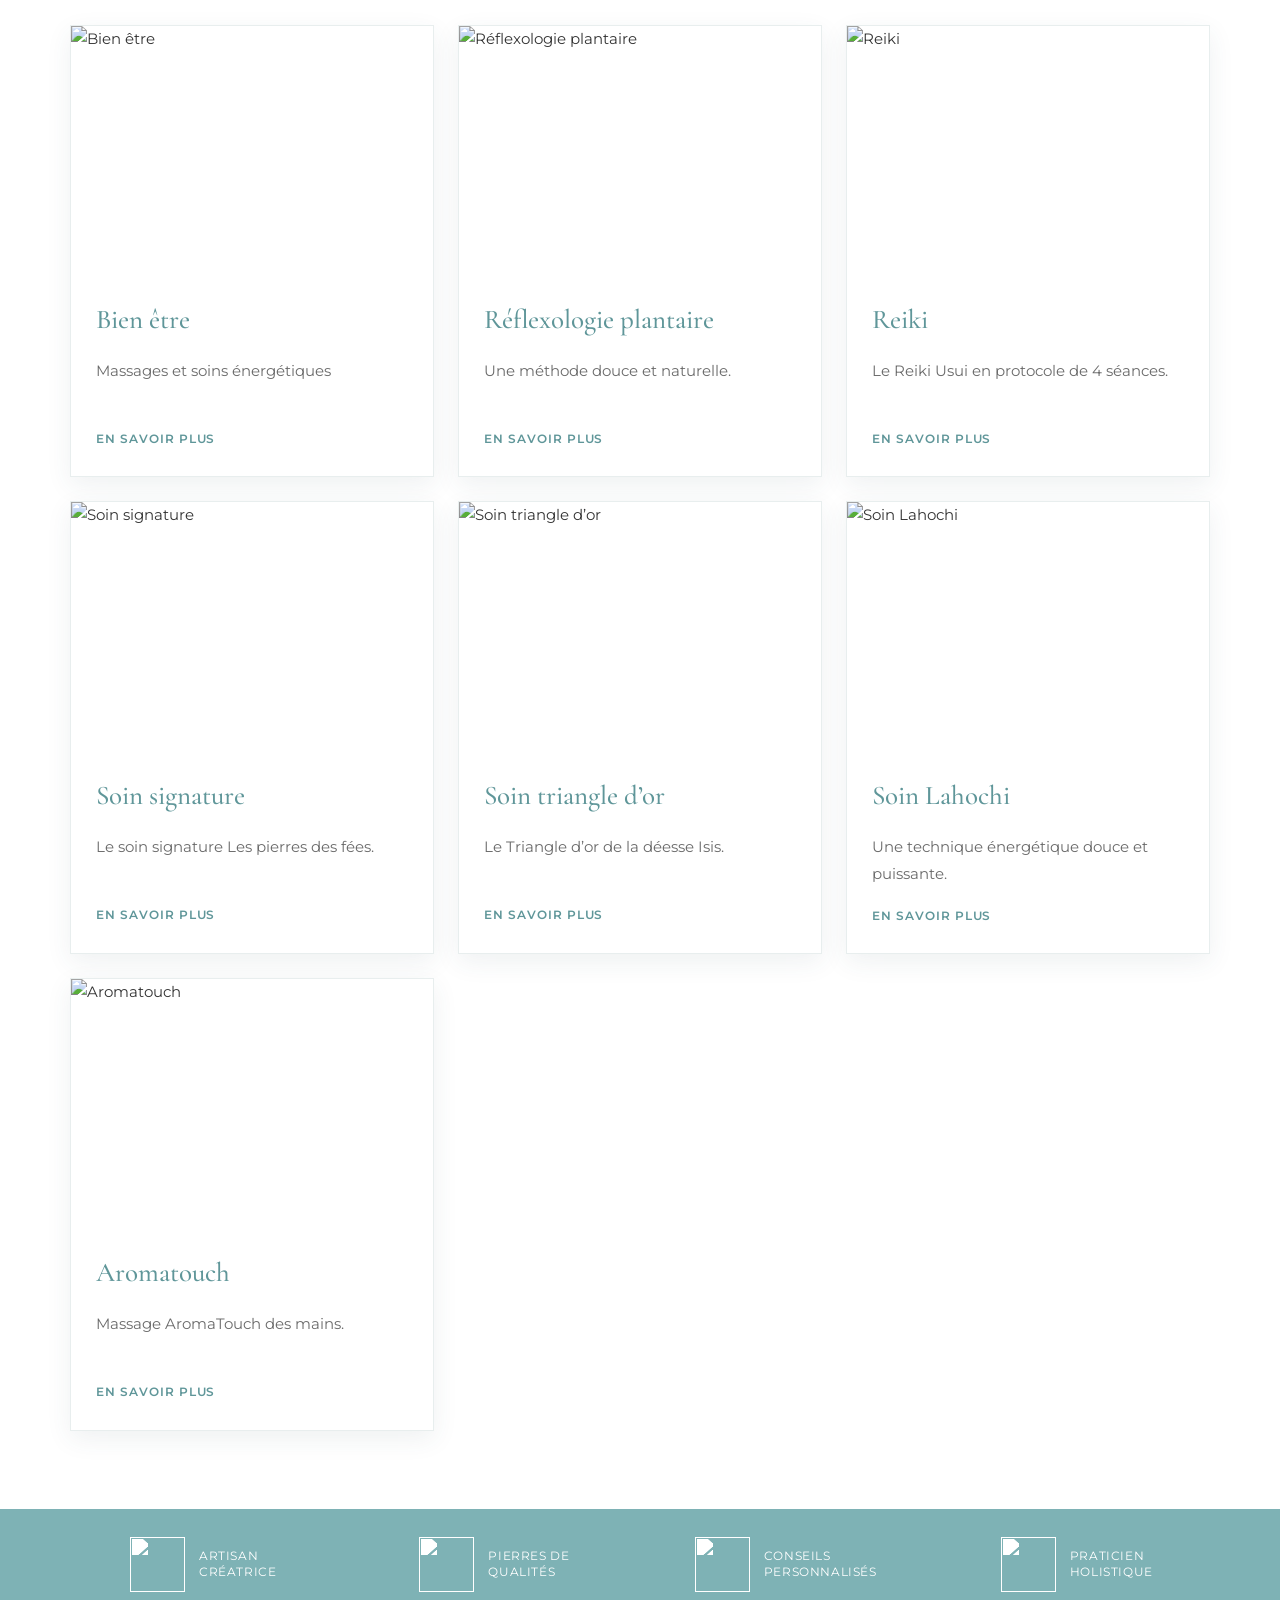
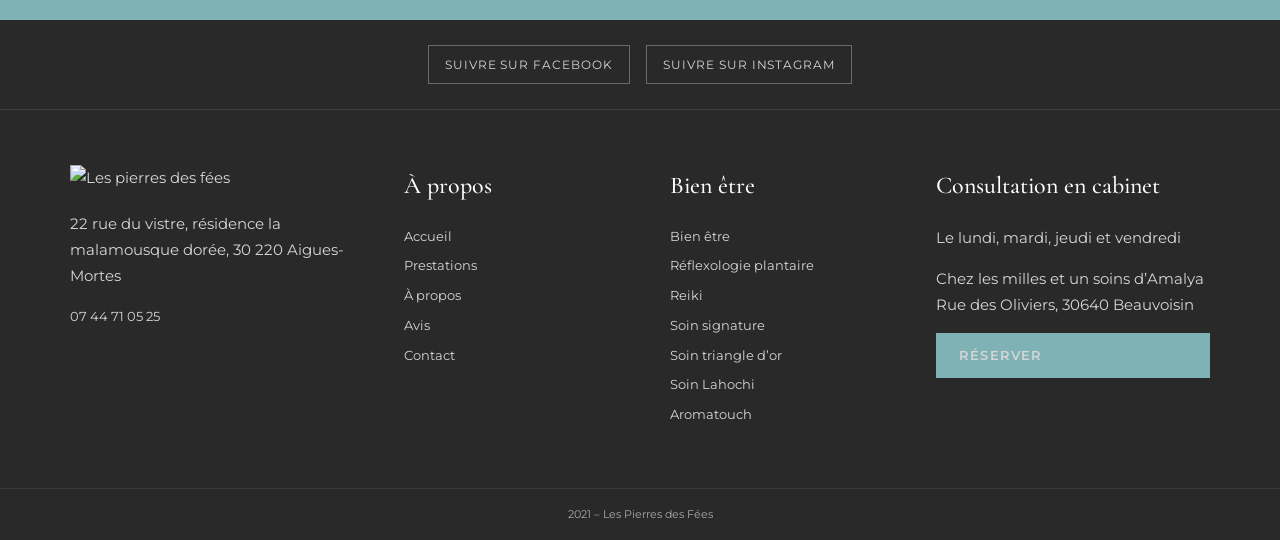
==== commit 2777d3be: "Aligner l’en-tête de l’accueil sur le site officiel" ====
--- a/index.html
+++ b/index.html
@@ -8,35 +8,90 @@
   <link rel="icon" href="https://www.lespierresdesfees.fr/wp-content/uploads/2023/02/logo-e1676286219580.png">
   <link rel="stylesheet" href="assets/css/style.css">
 </head>
-<body>
+<body class="home-page">
 
-<div class="topbar">
-  <div class="inner">
-    <div><a href="tel:+33744710525">07 44 71 05 25</a></div>
-    <div>Soins énergétiques et réflexologie plantaire secteur Codognan, Lunel, Nîmes, Vergèze</div>
-    <div class="topbar-links"><a href="avis/">Avis</a><a href="contact/">Contact</a></div>
+<div class="topbar official-topbar">
+  <div class="inner official-topbar-inner">
+    <div class="official-phone"><a href="tel:+33744710525">07 44 71 05 25</a></div>
+    <div class="official-tagline">Soins énergétiques et réflexologie plantaire secteur Codognan, Lunel, Nîmes, Vergèze</div>
+    <div class="topbar-links official-account-links">
+      <a href="https://www.lespierresdesfees.fr/panier/" aria-label="Panier">
+        <svg viewBox="0 0 24 24" aria-hidden="true"><path d="M3 4h2l2.2 10.1a2 2 0 0 0 2 1.6h7.7a2 2 0 0 0 2-1.6L20.2 8H7.1M10 20a1 1 0 1 1-2 0 1 1 0 0 1 2 0Zm8 0a1 1 0 1 1-2 0 1 1 0 0 1 2 0Z"/></svg>
+        <span>Panier</span>
+      </a>
+      <a href="https://www.lespierresdesfees.fr/mon-compte/" aria-label="Mon compte">
+        <svg viewBox="0 0 24 24" aria-hidden="true"><path d="M12 12a4 4 0 1 0 0-8 4 4 0 0 0 0 8Zm7 8a7 7 0 0 0-14 0"/></svg>
+        <span>Mon compte</span>
+      </a>
+      <a href="avis/" aria-label="Avis">
+        <svg viewBox="0 0 24 24" aria-hidden="true"><path d="m12 3 2.7 5.5 6.1.9-4.4 4.3 1 6.1-5.4-2.9-5.4 2.9 1-6.1-4.4-4.3 6.1-.9L12 3Z"/></svg>
+        <span>Avis</span>
+      </a>
+      <a href="contact/" aria-label="Contact">
+        <svg viewBox="0 0 24 24" aria-hidden="true"><path d="M3 6h18v12H3V6Zm1 1 8 6 8-6"/></svg>
+        <span>Contact</span>
+      </a>
+    </div>
   </div>
 </div>
-<header class="site-header">
-  <div class="header-inner">
-    <a class="logo" href=""><img src="https://www.lespierresdesfees.fr/wp-content/uploads/2023/02/logo-e1676286219580.png" alt="Les pierres des fées - Énergéticienne"></a>
+
+<header class="site-header official-site-header">
+  <div class="official-logo-row">
+    <a class="logo official-logo" href="" aria-label="Accueil Les Pierres des Fées">
+      <img src="https://www.lespierresdesfees.fr/wp-content/uploads/2023/02/logo-e1676286219580.png" alt="Les pierres des fées - Énergéticienne">
+    </a>
     <button class="mobile-toggle" type="button" aria-label="Ouvrir le menu" aria-expanded="false">☰</button>
-    <nav class="nav" aria-label="Navigation principale">
-      <a class="active" href="">Accueil</a>
+  </div>
+
+  <div class="official-menu-row">
+    <nav class="nav official-primary-nav" aria-label="Navigation principale">
+      <a class="official-home-link active" href="" aria-label="Accueil">
+        <svg viewBox="0 0 24 24" aria-hidden="true"><path d="m3 11 9-8 9 8v10h-6v-6H9v6H3V11Z"/></svg>
+      </a>
+      <a href="https://www.lespierresdesfees.fr/boutique-lithotherapie-bijoux-pierres/">Boutique en ligne</a>
+
       <div class="dropdown">
-        <button class="drop-trigger " type="button">Prestations ▾</button>
-        <div class="dropdown-menu"><a href="prestations/">Toutes les prestations</a><a href="bien-etre/">Bien être</a><a href="reflexologie-plantaire/">Réflexologie plantaire</a><a href="reiki/">Reiki</a><a href="soin-signature/">Soin signature</a><a href="soin-triangle-or/">Soin triangle d’or</a><a href="soin-lahochi/">Soin Lahochi</a><a href="aromatouch/">Aromatouch</a></div>
+        <a class="drop-trigger" href="https://www.lespierresdesfees.fr/lithotherapie-bijoux-pierres-nimes-generac/">Lithothérapie <span aria-hidden="true">⌄</span></a>
+        <div class="dropdown-menu">
+          <a href="https://www.lespierresdesfees.fr/bijoux-therapeutiques-pierres-naturelles/">Bijoux thérapeutiques</a>
+          <a href="https://www.lespierresdesfees.fr/mineraux-pierres-naturelles/">Minéraux</a>
+        </div>
       </div>
-      <a class="" href="a-propos/">À propos</a>
-      <a class="" href="avis/">Avis</a>
-      <a class="" href="contact/">Contact</a>
-      <a class="book-btn" href="https://www.resalib.fr/praticien/78568-les-pierres-des-fees-energeticien-beauvoisin" target="_blank" rel="noopener">Prendre rendez-vous</a>
+
+      <div class="dropdown">
+        <a class="drop-trigger" href="bien-etre/">Bien être <span aria-hidden="true">⌄</span></a>
+        <div class="dropdown-menu official-wellbeing-menu">
+          <a href="bien-etre/">Massages</a>
+          <a href="bien-etre/">Soins énergétiques</a>
+          <a href="reflexologie-plantaire/">Réflexologie plantaire</a>
+          <a href="reiki/">Reiki</a>
+          <a href="soin-signature/">Soin signature</a>
+          <a href="soin-triangle-or/">Soin triangle d’or</a>
+          <a href="soin-lahochi/">Soin Lahochi</a>
+          <a href="aromatouch/">Aromatouch</a>
+        </div>
+      </div>
+
+      <a href="https://www.lespierresdesfees.fr/guidance-lithotherapie-avignon/">Guidance</a>
+      <a href="https://www.lespierresdesfees.fr/hypnose-ericksonienne-codognan-lunel-nimes/">Hypnose Ericksonienne</a>
+      <a href="https://www.lespierresdesfees.fr/formation-lithotherapie-avignon/">Formation &amp; Atelier</a>
     </nav>
+
+    <form class="official-product-search" action="https://www.lespierresdesfees.fr/" method="get" role="search">
+      <label class="sr-only" for="official-product-search-input">Rechercher des produits</label>
+      <input id="official-product-search-input" type="search" name="s" placeholder="Rechercher des produits...">
+      <input type="hidden" name="post_type" value="product">
+      <button type="submit" aria-label="Rechercher">
+        <svg viewBox="0 0 24 24" aria-hidden="true"><circle cx="11" cy="11" r="7"/><path d="m16 16 5 5"/></svg>
+      </button>
+    </form>
   </div>
 </header>
 
 <main>
-<section class="hero"><div class="hero-inner"><h1>Les pierres des fées Soin énergétique avec votre Énergéticienne à Aigues-Mortes</h1><a class="btn" href="contact/">Prendre contact</a></div></section>
+<section class="official-home-hero" aria-label="Les Pierres des Fées">
+  <img src="https://www.lespierresdesfees.fr/wp-content/uploads/2021/08/slider1.jpg" alt="Pierres naturelles présentées sur une toile de jute">
+</section>
 <section class="section"><div class="container two-col"><div class="content"><h2 class="section-title">Les pierres des fées</h2><p>Caroline Thomas est la maman de deux enfants nés en 2009 et 2014 et est anciennement préparatrice en pharmacie pendant treize années. Elle est originaire du Gard mais plus exactement de Nîmes où elle a vu le jour et les petits villages alentours où elle a grandi ( Bernis, Beauvoisin, Uchaud).</p><p>Caroline est passionnée par les minéraux depuis son plus jeune âge (vers ses 6 ans) et utilise les tarots et oracles et pendule depuis l’adolescence. Elle a transmis cette passion à ses enfants.</p><p>Tout naturellement elle en est venue à se demander si cela pourrait intéresser d’autres personnes à commencer par son entourage. De fil en aiguille, le projet de Les pierres des fées s’est dessiné.</p><div class="action-row"><a class="btn" href="contact/">Prendre contact</a></div></div><div class="visual"><img src="https://www.lespierresdesfees.fr/wp-content/uploads/2024/01/accueil1.jpg" alt="Femme allongée pendant un soin énergétique"></div></div></section>
 <section class="section section-soft"><div class="container"><div class="icon-grid">
 <div class="icon-card"><img src="https://www.lespierresdesfees.fr/wp-content/uploads/2021/08/picto-lithotherapie.png" alt=""><h3>Lithothérapie</h3><a href="a-propos/">En savoir plus</a></div>
@@ -76,4 +131,4 @@
 <script src="assets/js/site.js"></script>
 
 </body>
-</html>
+</html>
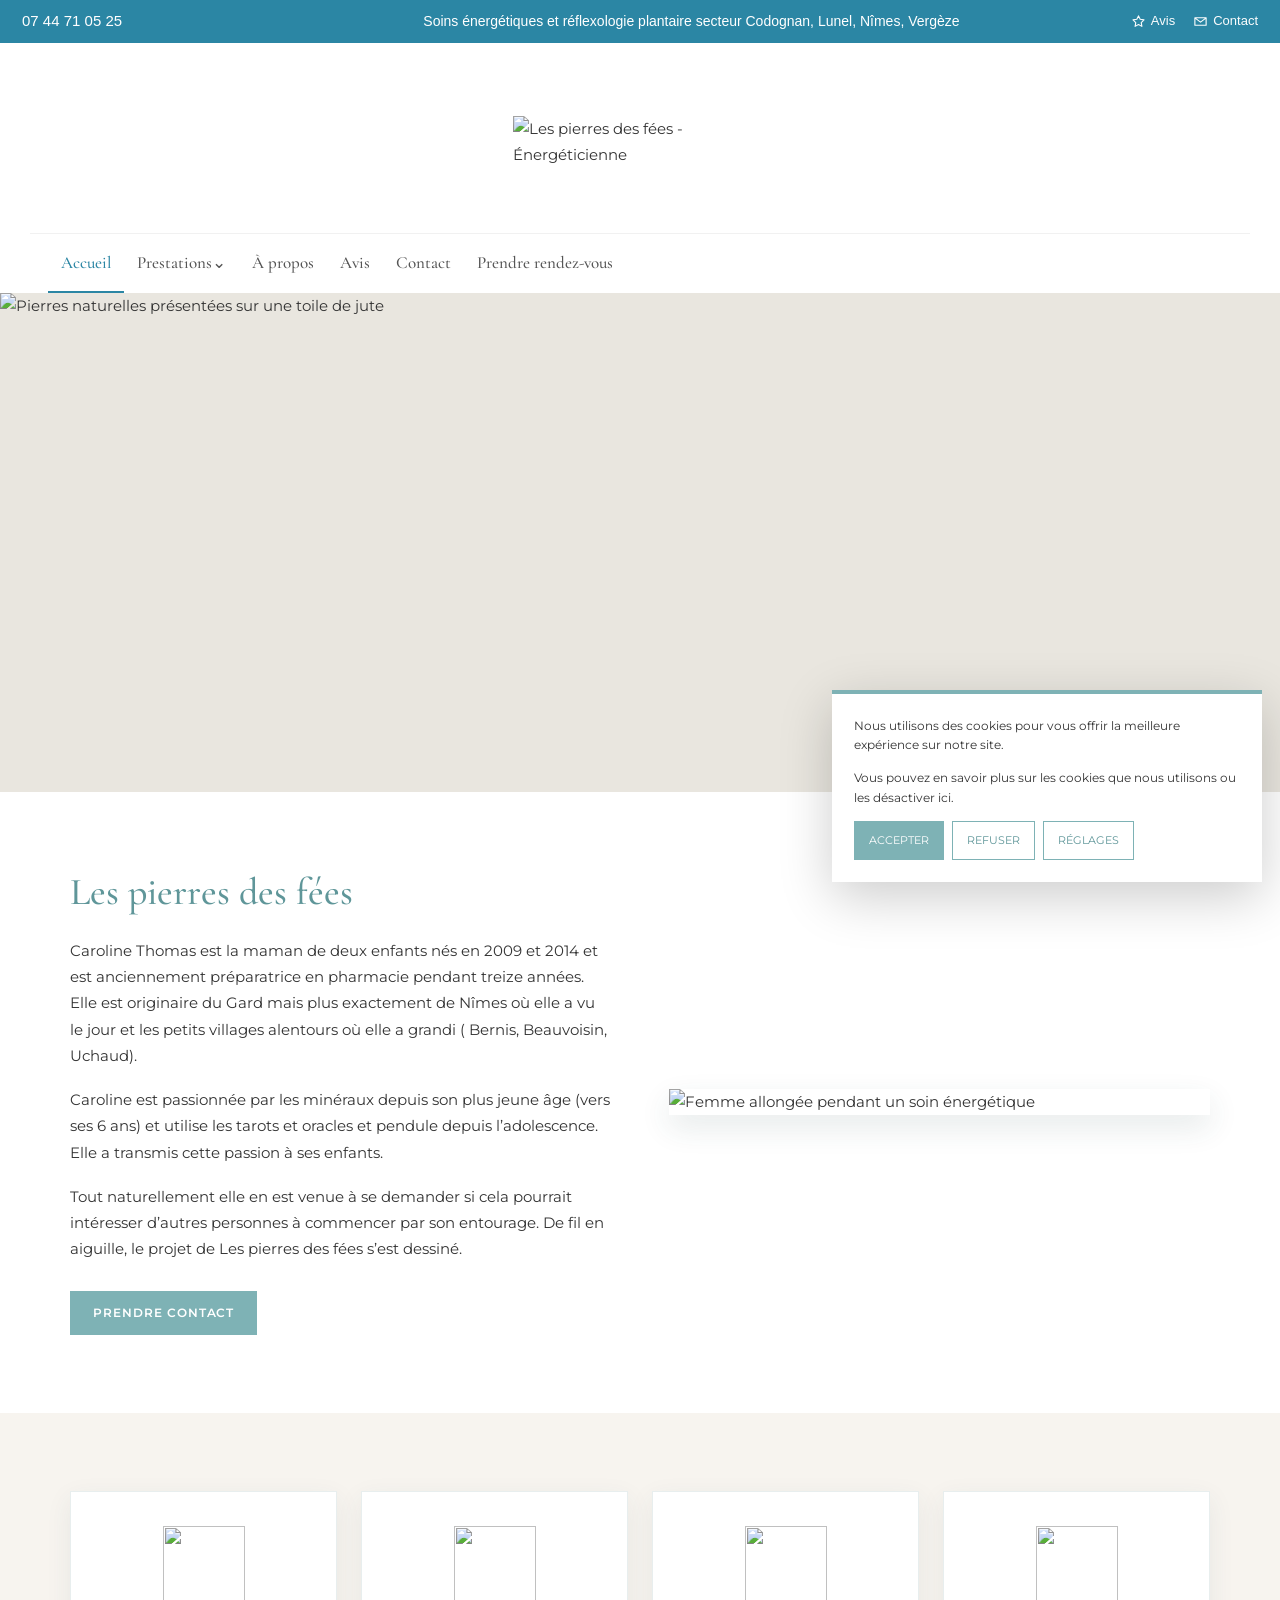
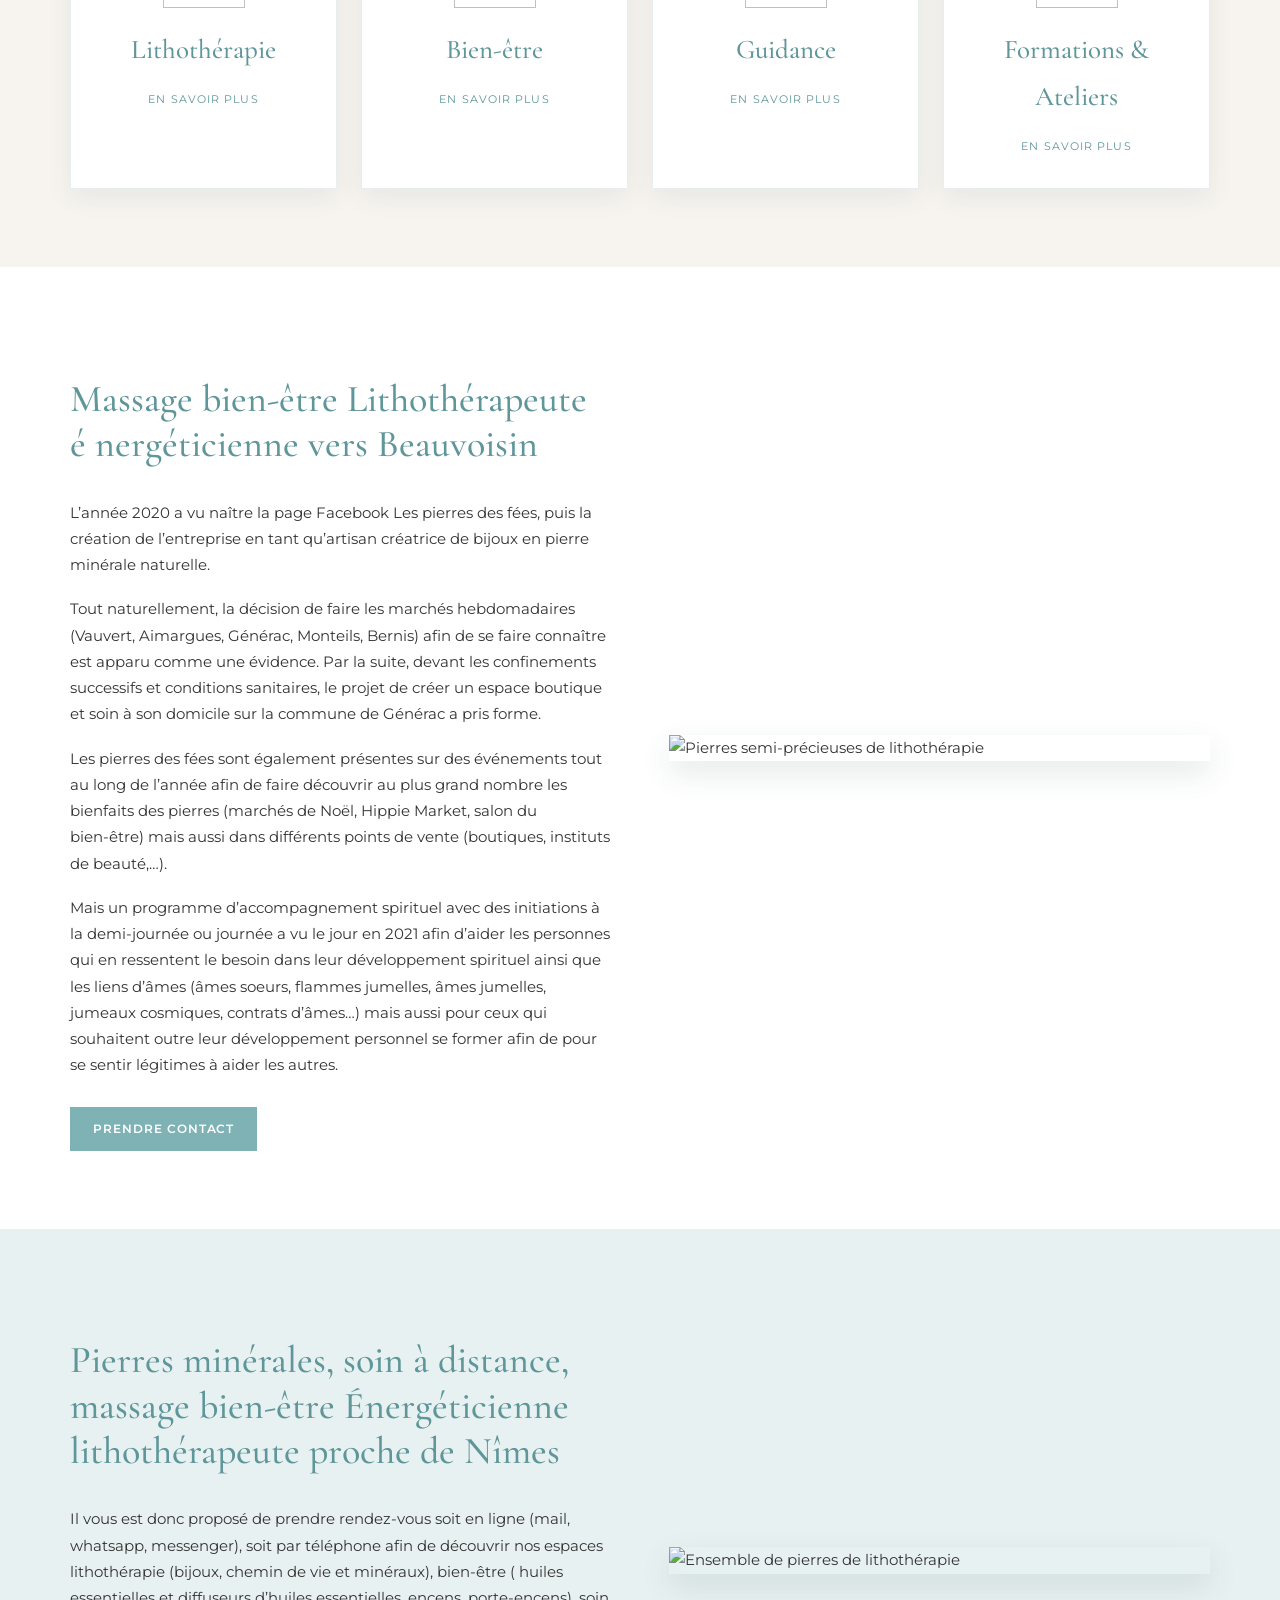
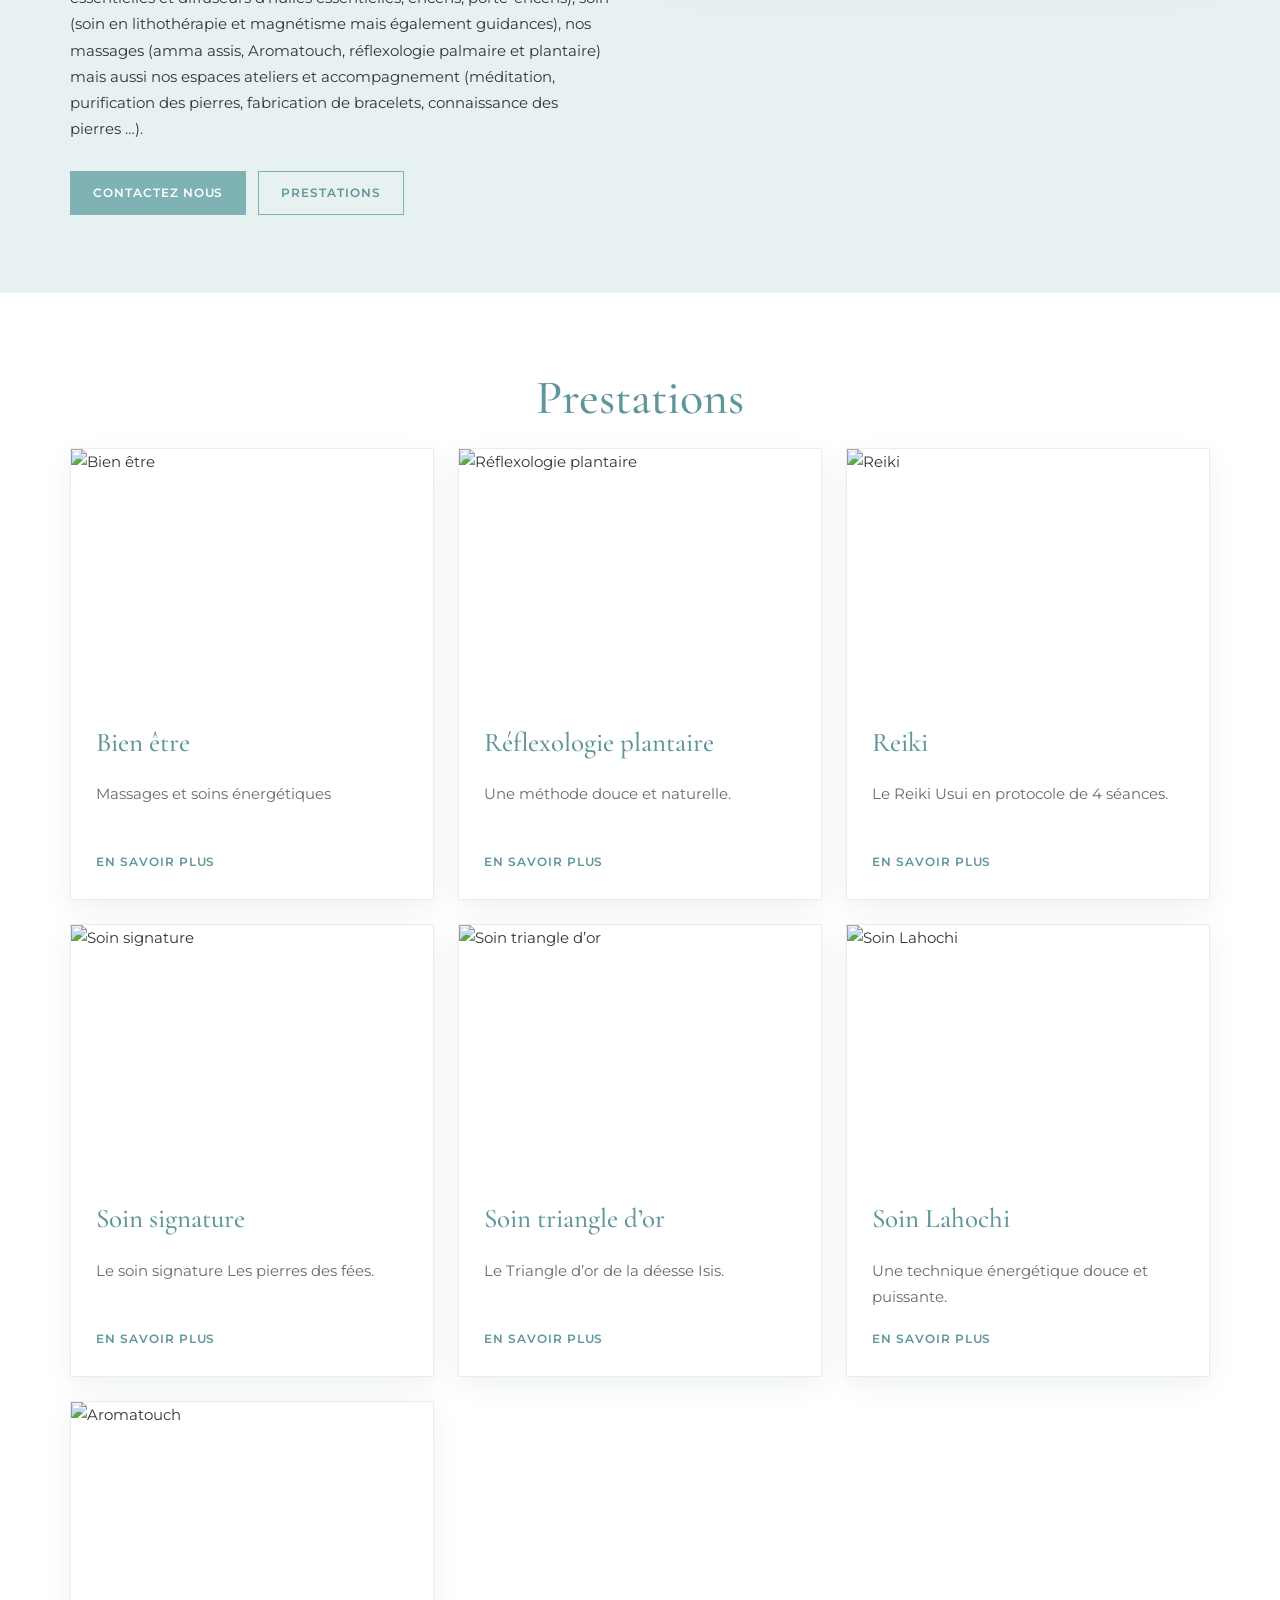
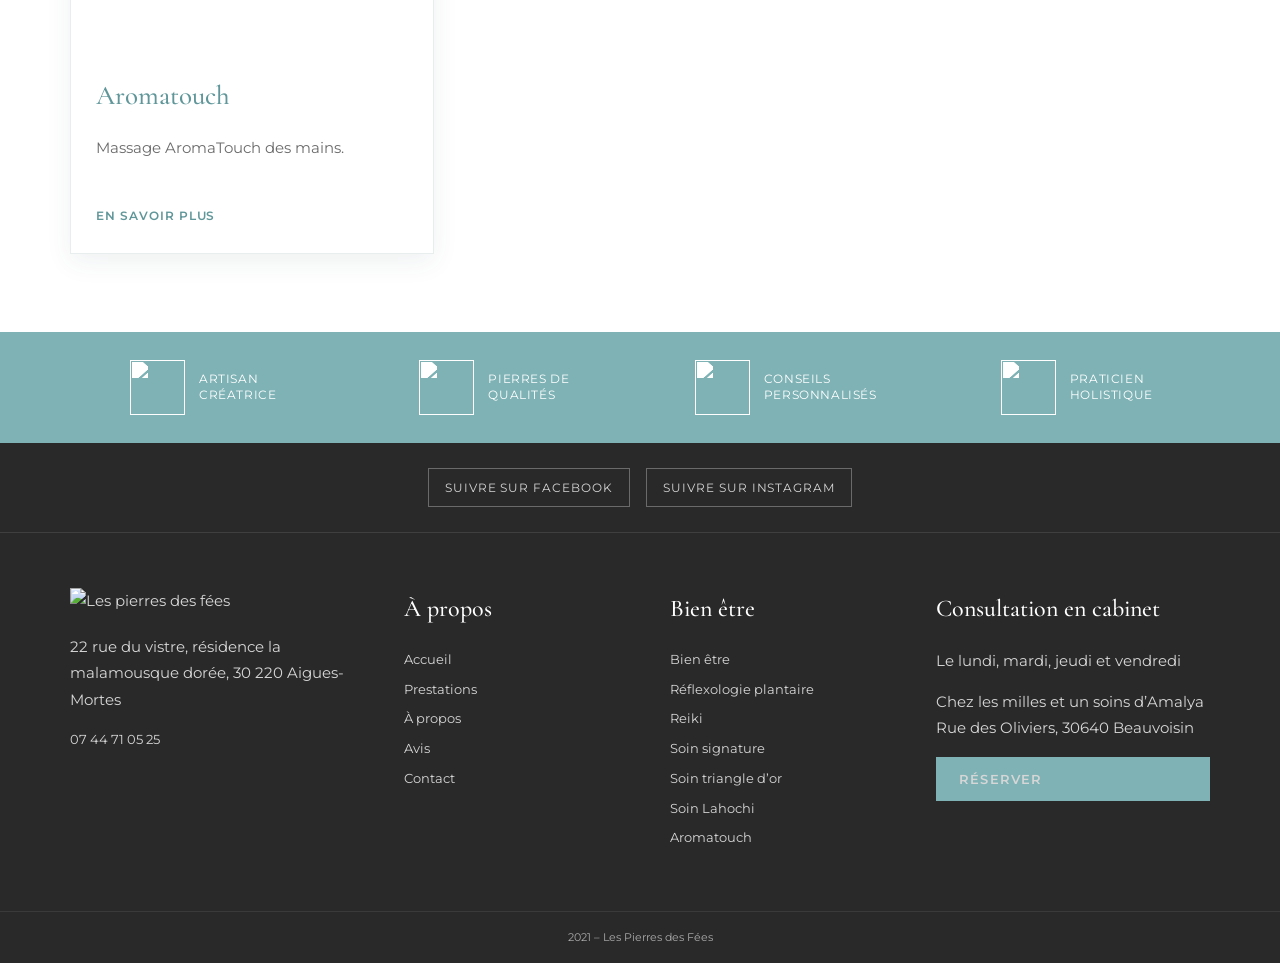
==== commit 4e2d1244: "Corriger la navigation sans modifier les visuels" ====
--- a/index.html
+++ b/index.html
@@ -15,14 +15,6 @@
     <div class="official-phone"><a href="tel:+33744710525">07 44 71 05 25</a></div>
     <div class="official-tagline">Soins énergétiques et réflexologie plantaire secteur Codognan, Lunel, Nîmes, Vergèze</div>
     <div class="topbar-links official-account-links">
-      <a href="https://www.lespierresdesfees.fr/panier/" aria-label="Panier">
-        <svg viewBox="0 0 24 24" aria-hidden="true"><path d="M3 4h2l2.2 10.1a2 2 0 0 0 2 1.6h7.7a2 2 0 0 0 2-1.6L20.2 8H7.1M10 20a1 1 0 1 1-2 0 1 1 0 0 1 2 0Zm8 0a1 1 0 1 1-2 0 1 1 0 0 1 2 0Z"/></svg>
-        <span>Panier</span>
-      </a>
-      <a href="https://www.lespierresdesfees.fr/mon-compte/" aria-label="Mon compte">
-        <svg viewBox="0 0 24 24" aria-hidden="true"><path d="M12 12a4 4 0 1 0 0-8 4 4 0 0 0 0 8Zm7 8a7 7 0 0 0-14 0"/></svg>
-        <span>Mon compte</span>
-      </a>
       <a href="avis/" aria-label="Avis">
         <svg viewBox="0 0 24 24" aria-hidden="true"><path d="m12 3 2.7 5.5 6.1.9-4.4 4.3 1 6.1-5.4-2.9-5.4 2.9 1-6.1-4.4-4.3 6.1-.9L12 3Z"/></svg>
         <span>Avis</span>
@@ -45,24 +37,12 @@
 
   <div class="official-menu-row">
     <nav class="nav official-primary-nav" aria-label="Navigation principale">
-      <a class="official-home-link active" href="" aria-label="Accueil">
-        <svg viewBox="0 0 24 24" aria-hidden="true"><path d="m3 11 9-8 9 8v10h-6v-6H9v6H3V11Z"/></svg>
-      </a>
-      <a href="https://www.lespierresdesfees.fr/boutique-lithotherapie-bijoux-pierres/">Boutique en ligne</a>
+      <a class="active" href="">Accueil</a>
 
       <div class="dropdown">
-        <a class="drop-trigger" href="https://www.lespierresdesfees.fr/lithotherapie-bijoux-pierres-nimes-generac/">Lithothérapie <span aria-hidden="true">⌄</span></a>
-        <div class="dropdown-menu">
-          <a href="https://www.lespierresdesfees.fr/bijoux-therapeutiques-pierres-naturelles/">Bijoux thérapeutiques</a>
-          <a href="https://www.lespierresdesfees.fr/mineraux-pierres-naturelles/">Minéraux</a>
-        </div>
-      </div>
-
-      <div class="dropdown">
-        <a class="drop-trigger" href="bien-etre/">Bien être <span aria-hidden="true">⌄</span></a>
+        <a class="drop-trigger" href="prestations/">Prestations <span aria-hidden="true">⌄</span></a>
         <div class="dropdown-menu official-wellbeing-menu">
-          <a href="bien-etre/">Massages</a>
-          <a href="bien-etre/">Soins énergétiques</a>
+          <a href="bien-etre/">Bien être</a>
           <a href="reflexologie-plantaire/">Réflexologie plantaire</a>
           <a href="reiki/">Reiki</a>
           <a href="soin-signature/">Soin signature</a>
@@ -72,19 +52,11 @@
         </div>
       </div>
 
-      <a href="https://www.lespierresdesfees.fr/guidance-lithotherapie-avignon/">Guidance</a>
-      <a href="https://www.lespierresdesfees.fr/hypnose-ericksonienne-codognan-lunel-nimes/">Hypnose Ericksonienne</a>
-      <a href="https://www.lespierresdesfees.fr/formation-lithotherapie-avignon/">Formation &amp; Atelier</a>
+      <a href="a-propos/">À propos</a>
+      <a href="avis/">Avis</a>
+      <a href="contact/">Contact</a>
+      <a href="https://www.resalib.fr/praticien/78568-les-pierres-des-fees-energeticien-beauvoisin" target="_blank" rel="noopener">Prendre rendez-vous</a>
     </nav>
-
-    <form class="official-product-search" action="https://www.lespierresdesfees.fr/" method="get" role="search">
-      <label class="sr-only" for="official-product-search-input">Rechercher des produits</label>
-      <input id="official-product-search-input" type="search" name="s" placeholder="Rechercher des produits...">
-      <input type="hidden" name="post_type" value="product">
-      <button type="submit" aria-label="Rechercher">
-        <svg viewBox="0 0 24 24" aria-hidden="true"><circle cx="11" cy="11" r="7"/><path d="m16 16 5 5"/></svg>
-      </button>
-    </form>
   </div>
 </header>
 
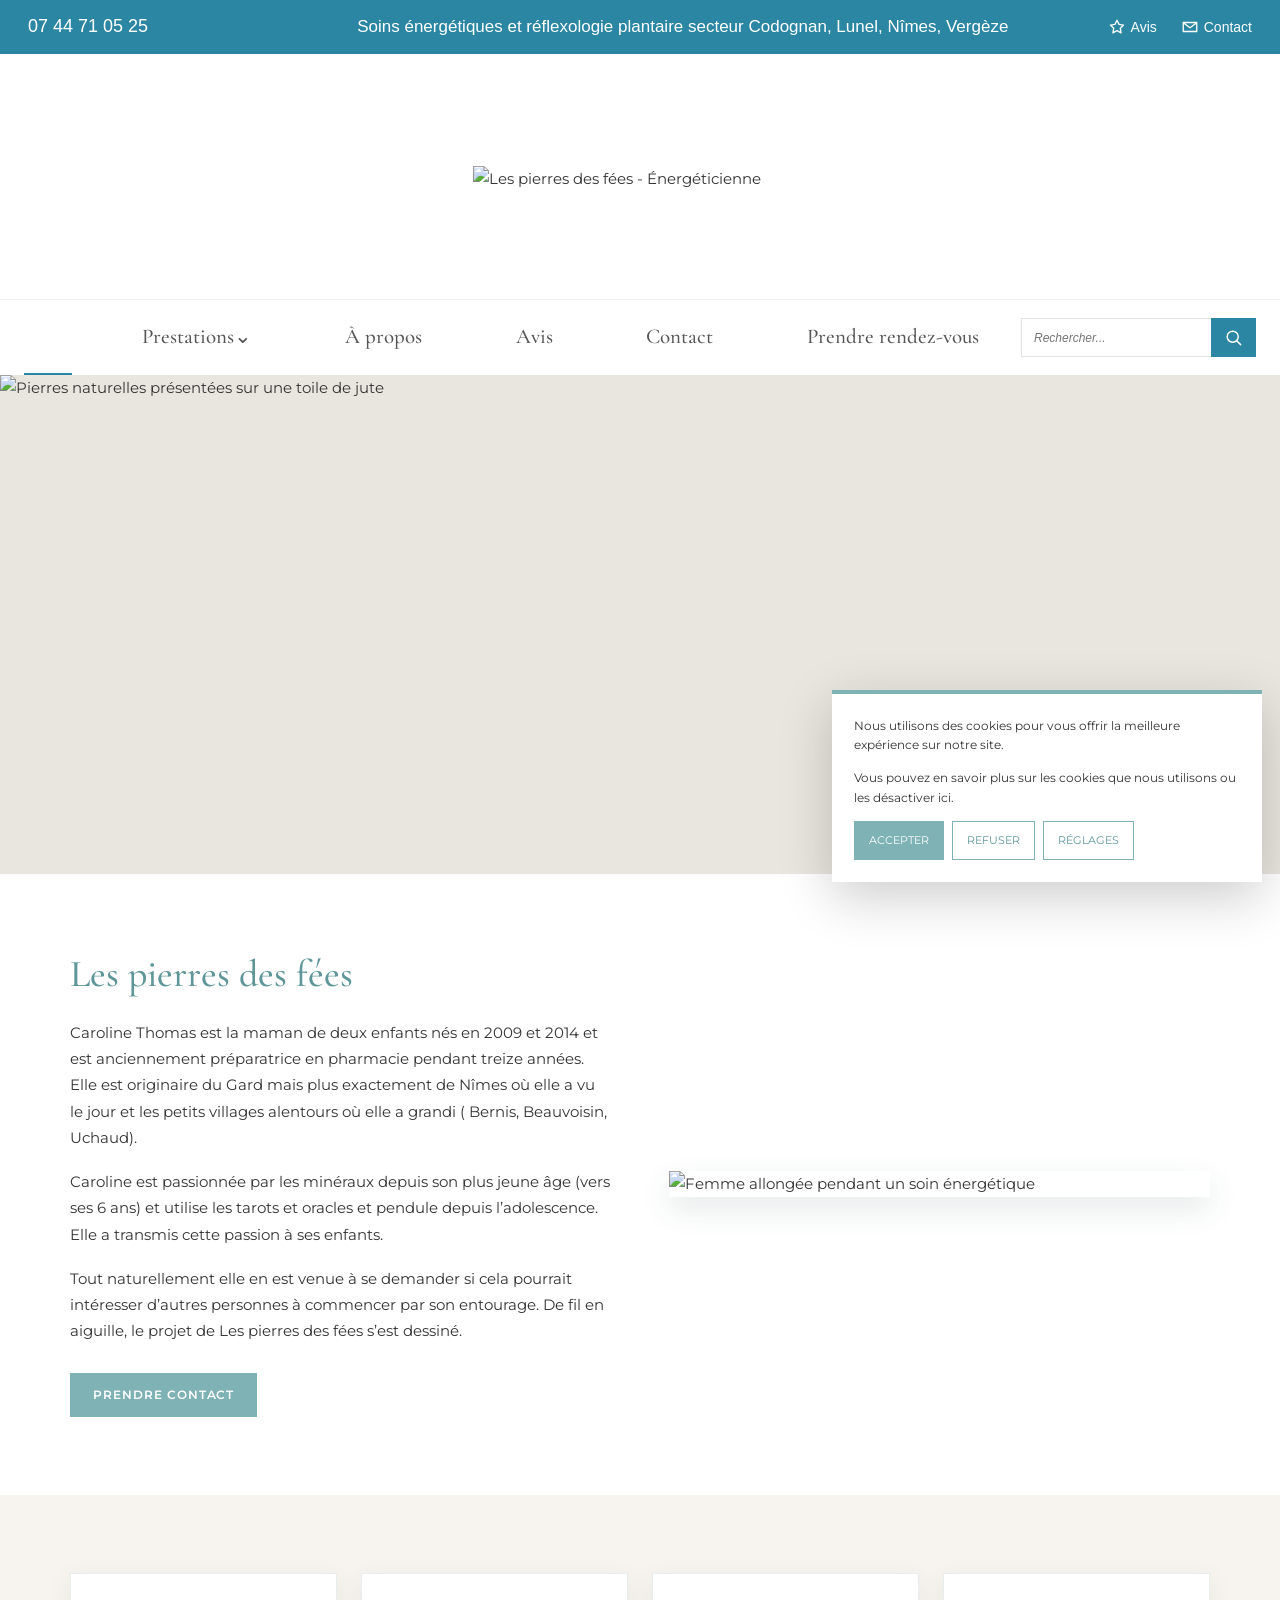
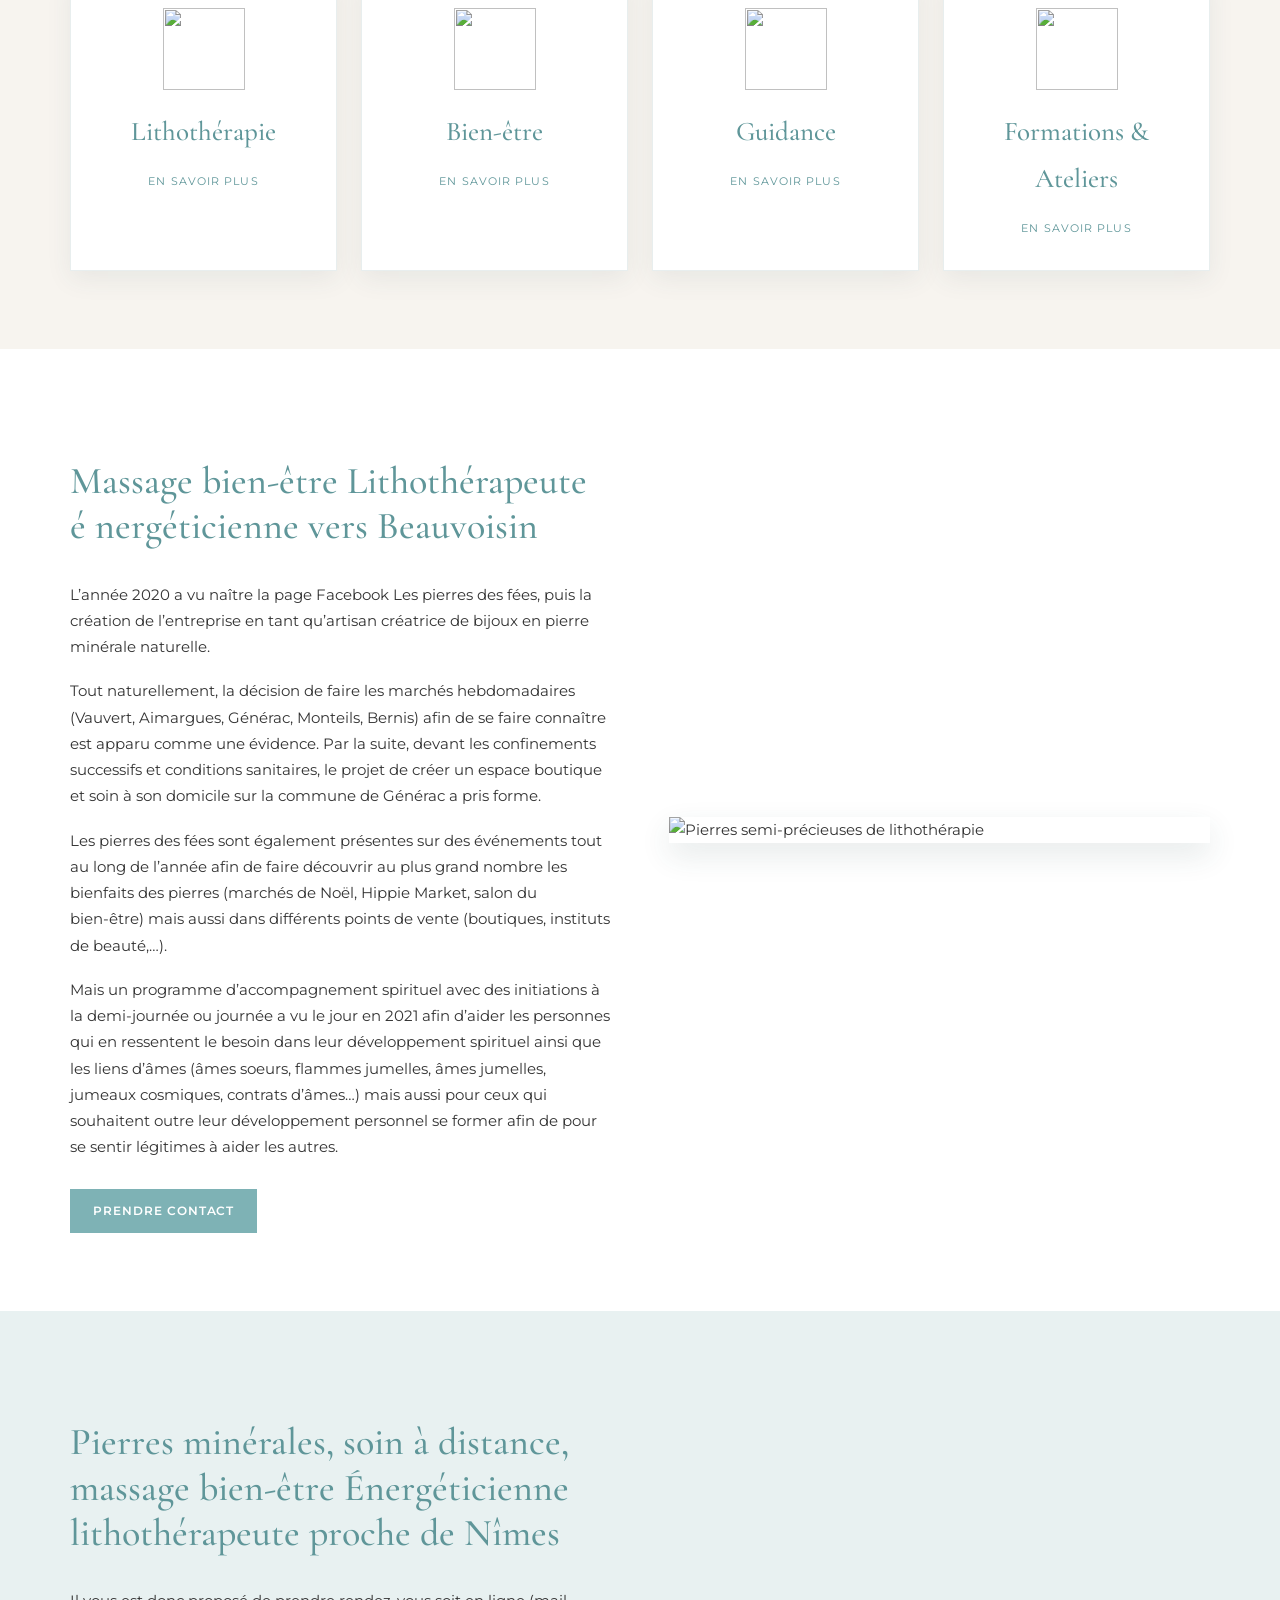
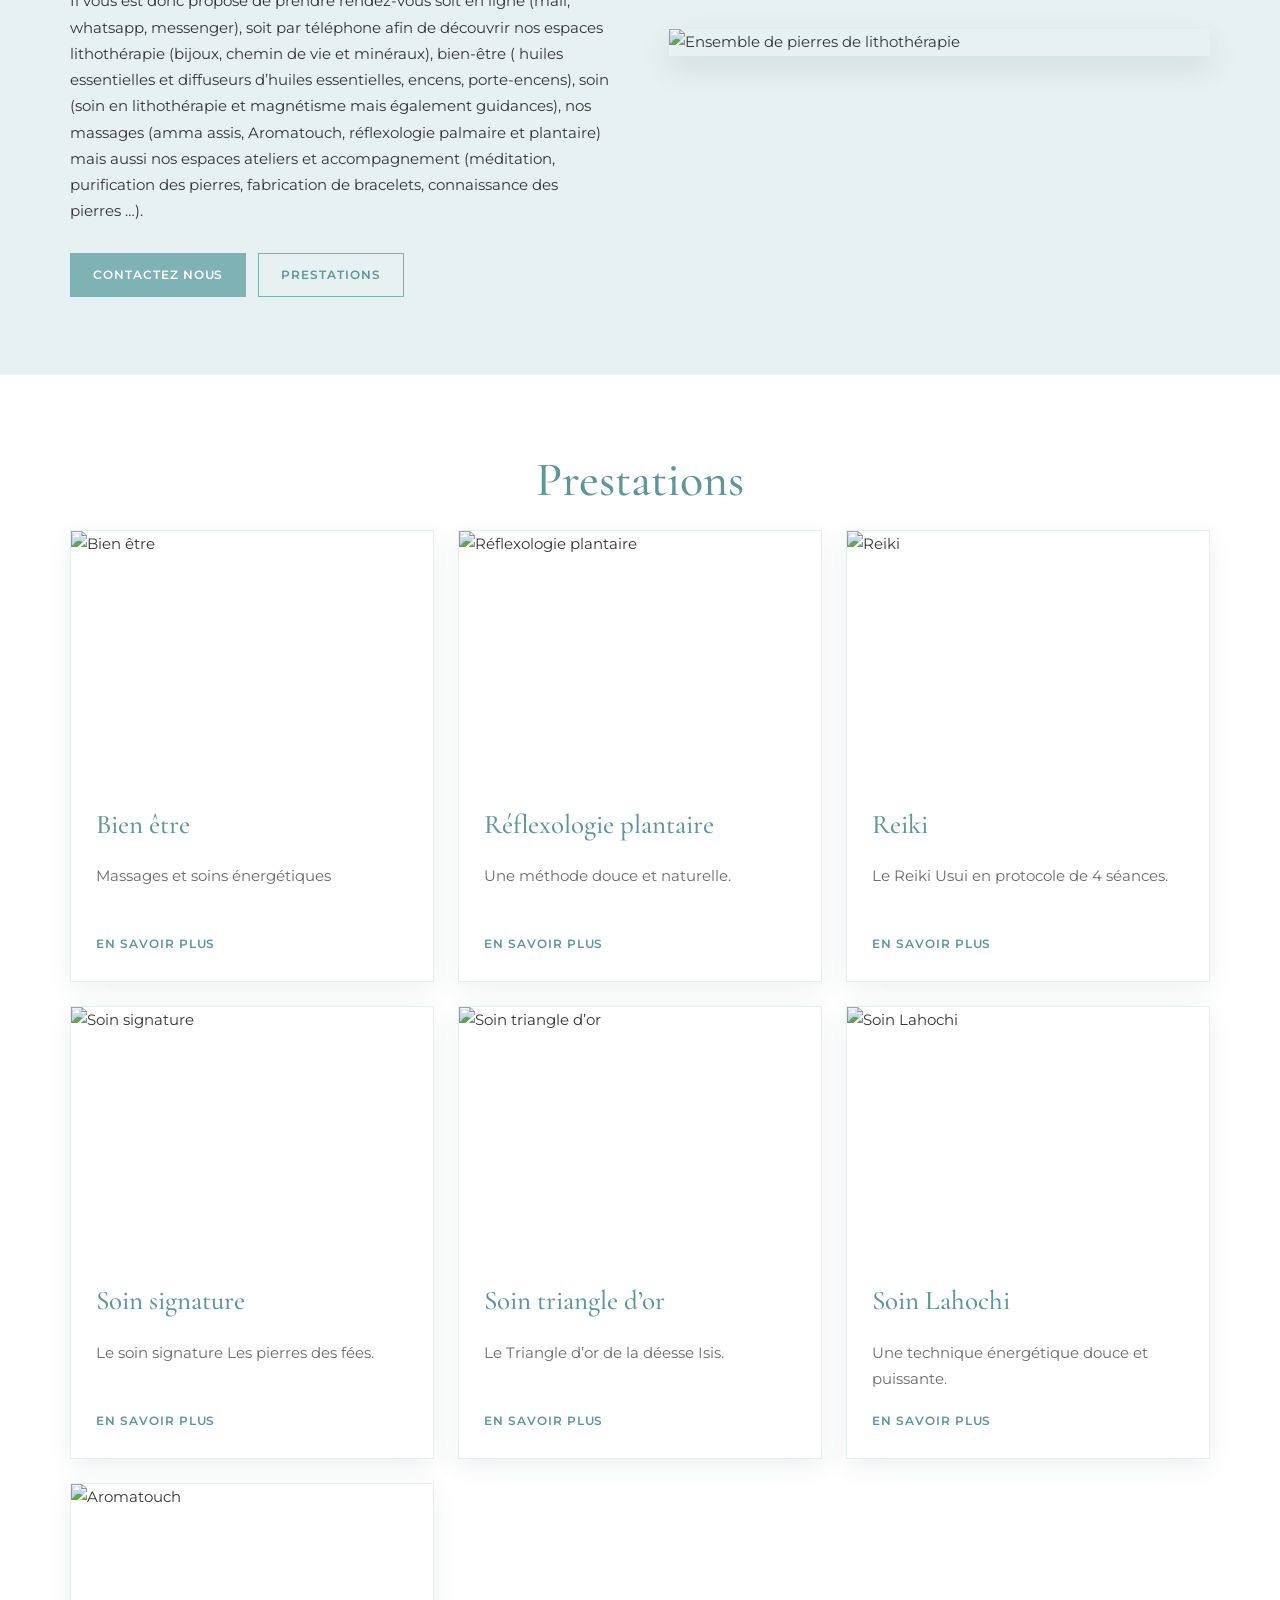
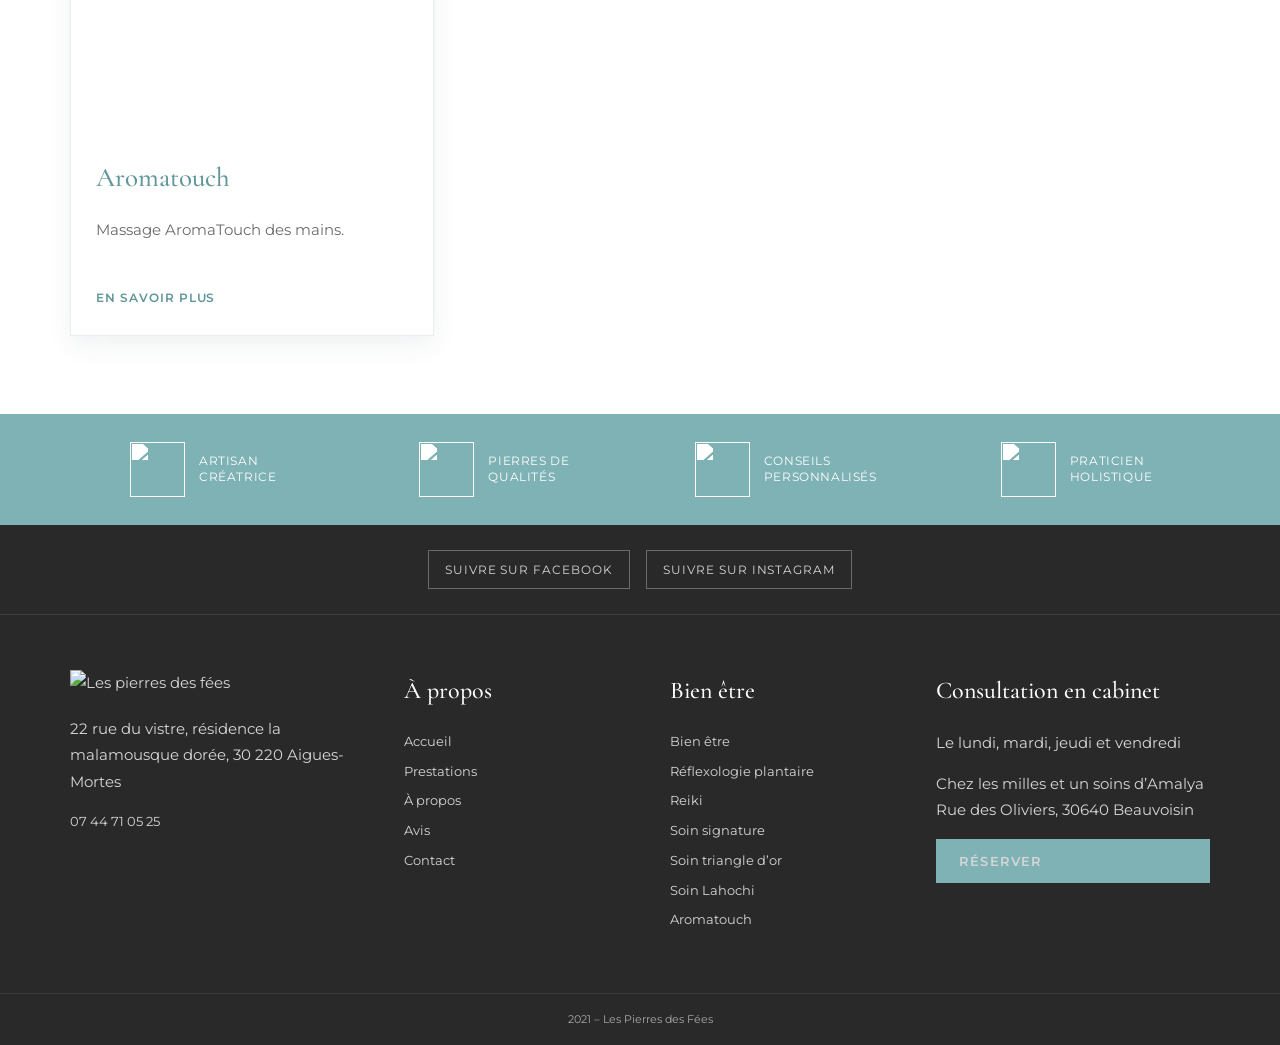
==== commit 1eae6cd3: "Rétablir l’en-tête fidèle sans la boutique" ====
--- a/index.html
+++ b/index.html
@@ -7,6 +7,8 @@
   <meta name="description" content="Les Pierres des Fées">
   <link rel="icon" href="https://www.lespierresdesfees.fr/wp-content/uploads/2023/02/logo-e1676286219580.png">
   <link rel="stylesheet" href="assets/css/style.css">
+  <link rel="stylesheet" href="assets/css/official-home.css?v=4">
+  <link rel="stylesheet" href="assets/css/official-home-layout.css?v=4">
 </head>
 <body class="home-page">
 
@@ -37,7 +39,9 @@
 
   <div class="official-menu-row">
     <nav class="nav official-primary-nav" aria-label="Navigation principale">
-      <a class="active" href="">Accueil</a>
+      <a class="official-home-link active" href="" aria-label="Accueil">
+        <svg viewBox="0 0 24 24" aria-hidden="true"><path d="m3 11 9-8 9 8v10h-6v-6H9v6H3V11Z"/></svg>
+      </a>
 
       <div class="dropdown">
         <a class="drop-trigger" href="prestations/">Prestations <span aria-hidden="true">⌄</span></a>
@@ -57,6 +61,14 @@
       <a href="contact/">Contact</a>
       <a href="https://www.resalib.fr/praticien/78568-les-pierres-des-fees-energeticien-beauvoisin" target="_blank" rel="noopener">Prendre rendez-vous</a>
     </nav>
+
+    <form class="official-product-search" action="https://www.lespierresdesfees.fr/" method="get" role="search">
+      <label class="sr-only" for="official-product-search-input">Rechercher</label>
+      <input id="official-product-search-input" type="search" name="s" placeholder="Rechercher...">
+      <button type="submit" aria-label="Rechercher">
+        <svg viewBox="0 0 24 24" aria-hidden="true"><circle cx="11" cy="11" r="7"/><path d="m16 16 5 5"/></svg>
+      </button>
+    </form>
   </div>
 </header>
 
--- a/assets/css/official-home.css
+++ b/assets/css/official-home.css
@@ -0,0 +1,374 @@
+/* En-tête de l’accueil reproduit d’après le site officiel. */
+
+.home-page .sr-only {
+  position: absolute;
+  width: 1px;
+  height: 1px;
+  padding: 0;
+  margin: -1px;
+  overflow: hidden;
+  clip: rect(0, 0, 0, 0);
+  white-space: nowrap;
+  border: 0;
+}
+
+.home-page .official-topbar {
+  background: #2b86a4;
+  color: #fff;
+  font-family: Arial, sans-serif;
+  font-size: 13px;
+  letter-spacing: 0;
+}
+
+.home-page .official-topbar-inner {
+  width: 100%;
+  max-width: none;
+  min-height: 43px;
+  padding: 0 22px;
+  display: grid;
+  grid-template-columns: minmax(150px, 230px) minmax(420px, 1fr) auto;
+  align-items: center;
+  gap: 20px;
+}
+
+.home-page .official-phone {
+  font-size: 15px;
+  white-space: nowrap;
+}
+
+.home-page .official-tagline {
+  text-align: center;
+  font-size: 14px;
+  font-weight: 500;
+}
+
+.home-page .official-account-links {
+  display: flex;
+  align-items: center;
+  justify-content: flex-end;
+  gap: 18px;
+  white-space: nowrap;
+}
+
+.home-page .official-account-links a {
+  display: inline-flex;
+  align-items: center;
+  gap: 5px;
+  opacity: .98;
+}
+
+.home-page .official-account-links svg {
+  width: 15px;
+  height: 15px;
+  fill: none;
+  stroke: currentColor;
+  stroke-width: 1.8;
+  stroke-linecap: round;
+  stroke-linejoin: round;
+}
+
+.home-page .official-site-header {
+  position: relative;
+  top: auto;
+  z-index: 50;
+  background: #fff;
+  border: 0;
+  box-shadow: none;
+}
+
+.home-page .official-logo-row {
+  position: relative;
+  min-height: 190px;
+  padding: 28px 20px 20px;
+  display: flex;
+  align-items: center;
+  justify-content: center;
+}
+
+.home-page .official-logo {
+  display: block;
+}
+
+.home-page .official-logo img {
+  width: 255px;
+  max-height: 145px;
+  object-fit: contain;
+}
+
+.home-page .official-logo-row .mobile-toggle {
+  position: absolute;
+  right: 22px;
+  top: 50%;
+  transform: translateY(-50%);
+}
+
+.home-page .official-menu-row {
+  width: min(100%, 1220px);
+  min-height: 60px;
+  margin: 0 auto;
+  padding: 0 18px;
+  display: flex;
+  align-items: stretch;
+  justify-content: space-between;
+  gap: 18px;
+  border-top: 1px solid #f1f1f1;
+}
+
+.home-page .official-primary-nav {
+  display: flex;
+  align-items: stretch;
+  gap: 0;
+  min-width: 0;
+}
+
+.home-page .official-primary-nav > a,
+.home-page .official-primary-nav .drop-trigger {
+  display: inline-flex;
+  align-items: center;
+  justify-content: center;
+  width: auto;
+  min-height: 59px;
+  padding: 0 13px;
+  border: 0;
+  border-bottom: 2px solid transparent;
+  background: transparent;
+  color: #555;
+  font-family: 'Cormorant Garamond', Georgia, serif;
+  font-size: 17px;
+  font-weight: 500;
+  line-height: 1;
+  text-transform: none;
+  letter-spacing: 0;
+  white-space: nowrap;
+  cursor: pointer;
+}
+
+.home-page .official-primary-nav > a:hover,
+.home-page .official-primary-nav .drop-trigger:hover,
+.home-page .official-primary-nav .active {
+  color: #2b86a4;
+  border-bottom-color: #2b86a4;
+}
+
+.home-page .official-home-link {
+  width: 42px !important;
+  padding: 0 10px !important;
+}
+
+.home-page .official-home-link svg {
+  width: 17px;
+  height: 17px;
+  fill: #2b86a4;
+}
+
+.home-page .official-primary-nav .dropdown-menu {
+  top: 100%;
+  min-width: 245px;
+  border-top-color: #2b86a4;
+  z-index: 80;
+}
+
+.home-page .official-primary-nav .dropdown-menu a {
+  font-family: Arial, sans-serif;
+  font-size: 13px;
+}
+
+.home-page .official-product-search {
+  flex: 0 0 235px;
+  align-self: center;
+  display: flex;
+  height: 39px;
+  margin-left: auto;
+}
+
+.home-page .official-product-search input[type="search"] {
+  min-width: 0;
+  height: 39px;
+  padding: 8px 12px;
+  border: 1px solid #e2e2e2;
+  border-right: 0;
+  background: #fff;
+  color: #666;
+  font-family: Arial, sans-serif;
+  font-size: 12px;
+  font-style: italic;
+}
+
+.home-page .official-product-search button {
+  flex: 0 0 45px;
+  height: 39px;
+  padding: 0;
+  display: grid;
+  place-items: center;
+  border: 0;
+  background: #2b86a4;
+  color: #fff;
+  cursor: pointer;
+}
+
+.home-page .official-product-search button:hover {
+  background: #236f89;
+}
+
+.home-page .official-product-search svg {
+  width: 19px;
+  height: 19px;
+  fill: none;
+  stroke: currentColor;
+  stroke-width: 1.8;
+  stroke-linecap: round;
+}
+
+.home-page .official-home-hero {
+  width: 100%;
+  height: clamp(340px, 39vw, 535px);
+  overflow: hidden;
+  background: #e9e6df;
+}
+
+.home-page .official-home-hero img {
+  width: 100%;
+  height: 100%;
+  object-fit: cover;
+  object-position: center center;
+}
+
+@media (max-width: 1180px) {
+  .home-page .official-topbar-inner {
+    grid-template-columns: 180px 1fr auto;
+  }
+
+  .home-page .official-account-links {
+    gap: 12px;
+  }
+
+  .home-page .official-account-links span {
+    display: none;
+  }
+
+  .home-page .official-primary-nav > a,
+  .home-page .official-primary-nav .drop-trigger {
+    padding: 0 9px;
+    font-size: 15px;
+  }
+
+  .home-page .official-product-search {
+    flex-basis: 200px;
+  }
+}
+
+@media (max-width: 1020px) {
+  .home-page .official-topbar-inner {
+    grid-template-columns: auto 1fr auto;
+    padding: 7px 16px;
+  }
+
+  .home-page .official-tagline {
+    font-size: 12px;
+  }
+
+  .home-page .official-logo-row {
+    min-height: 140px;
+    padding: 20px;
+  }
+
+  .home-page .official-logo img {
+    width: 220px;
+  }
+
+  .home-page .official-menu-row {
+    min-height: 0;
+    padding: 0;
+    border-top: 0;
+  }
+
+  .home-page .official-product-search {
+    display: none;
+  }
+
+  .home-page .official-primary-nav {
+    display: none;
+    position: absolute;
+    left: 0;
+    right: 0;
+    top: 100%;
+    z-index: 100;
+    padding: 12px 18px 20px;
+    background: #fff;
+    box-shadow: 0 12px 30px rgba(0,0,0,.16);
+    flex-direction: column;
+    align-items: stretch;
+  }
+
+  .home-page .official-primary-nav.open {
+    display: flex;
+  }
+
+  .home-page .official-primary-nav > a,
+  .home-page .official-primary-nav .drop-trigger {
+    justify-content: flex-start;
+    min-height: 46px;
+    padding: 0 12px;
+    border-bottom: 1px solid #ededed;
+    font-size: 17px;
+  }
+
+  .home-page .official-home-link {
+    width: 100% !important;
+  }
+
+  .home-page .official-primary-nav .dropdown-menu {
+    position: static;
+    box-shadow: none;
+    border-top: 0;
+    padding-left: 18px;
+  }
+}
+
+@media (max-width: 760px) {
+  .home-page .official-topbar-inner {
+    min-height: 58px;
+    grid-template-columns: 1fr;
+    gap: 1px;
+    text-align: center;
+  }
+
+  .home-page .official-phone {
+    font-size: 13px;
+  }
+
+  .home-page .official-tagline {
+    font-size: 10px;
+    line-height: 1.35;
+  }
+
+  .home-page .official-account-links {
+    display: none;
+  }
+
+  .home-page .official-logo-row {
+    min-height: 125px;
+  }
+
+  .home-page .official-logo img {
+    width: 190px;
+  }
+
+  .home-page .official-home-hero {
+    height: 310px;
+  }
+}
+
+@media (max-width: 460px) {
+  .home-page .official-logo img {
+    width: 175px;
+  }
+
+  .home-page .official-logo-row .mobile-toggle {
+    right: 14px;
+  }
+
+  .home-page .official-home-hero {
+    height: 265px;
+  }
+}
--- a/assets/css/official-home-layout.css
+++ b/assets/css/official-home-layout.css
@@ -0,0 +1,76 @@
+/* Dimensions renforcées de l’en-tête après le retrait des éléments de boutique. */
+
+@media (min-width: 1021px) {
+  .home-page .official-topbar-inner {
+    min-height: 54px !important;
+    padding: 0 28px !important;
+  }
+
+  .home-page .official-phone {
+    font-size: 18px !important;
+  }
+
+  .home-page .official-tagline {
+    font-size: 17px !important;
+  }
+
+  .home-page .official-account-links {
+    font-size: 14px !important;
+    gap: 24px !important;
+  }
+
+  .home-page .official-account-links svg {
+    width: 18px !important;
+    height: 18px !important;
+  }
+
+  .home-page .official-logo-row {
+    min-height: 245px !important;
+    padding: 34px 20px 28px !important;
+  }
+
+  .home-page .official-logo img {
+    width: 335px !important;
+    max-height: 190px !important;
+  }
+
+  .home-page .official-menu-row {
+    width: min(100%, 1320px) !important;
+    min-height: 76px !important;
+    padding: 0 24px !important;
+  }
+
+  .home-page .official-primary-nav {
+    flex: 1 1 100% !important;
+    width: 100% !important;
+    justify-content: space-between !important;
+  }
+
+  .home-page .official-primary-nav > a,
+  .home-page .official-primary-nav .drop-trigger {
+    min-height: 75px !important;
+    padding: 0 24px !important;
+    font-size: 21px !important;
+  }
+
+  .home-page .official-primary-nav .dropdown-menu a {
+    font-size: 15px !important;
+    padding: 12px 20px !important;
+  }
+}
+
+@media (min-width: 1021px) and (max-width: 1180px) {
+  .home-page .official-logo-row {
+    min-height: 220px !important;
+  }
+
+  .home-page .official-logo img {
+    width: 305px !important;
+  }
+
+  .home-page .official-primary-nav > a,
+  .home-page .official-primary-nav .drop-trigger {
+    padding: 0 15px !important;
+    font-size: 18px !important;
+  }
+}
